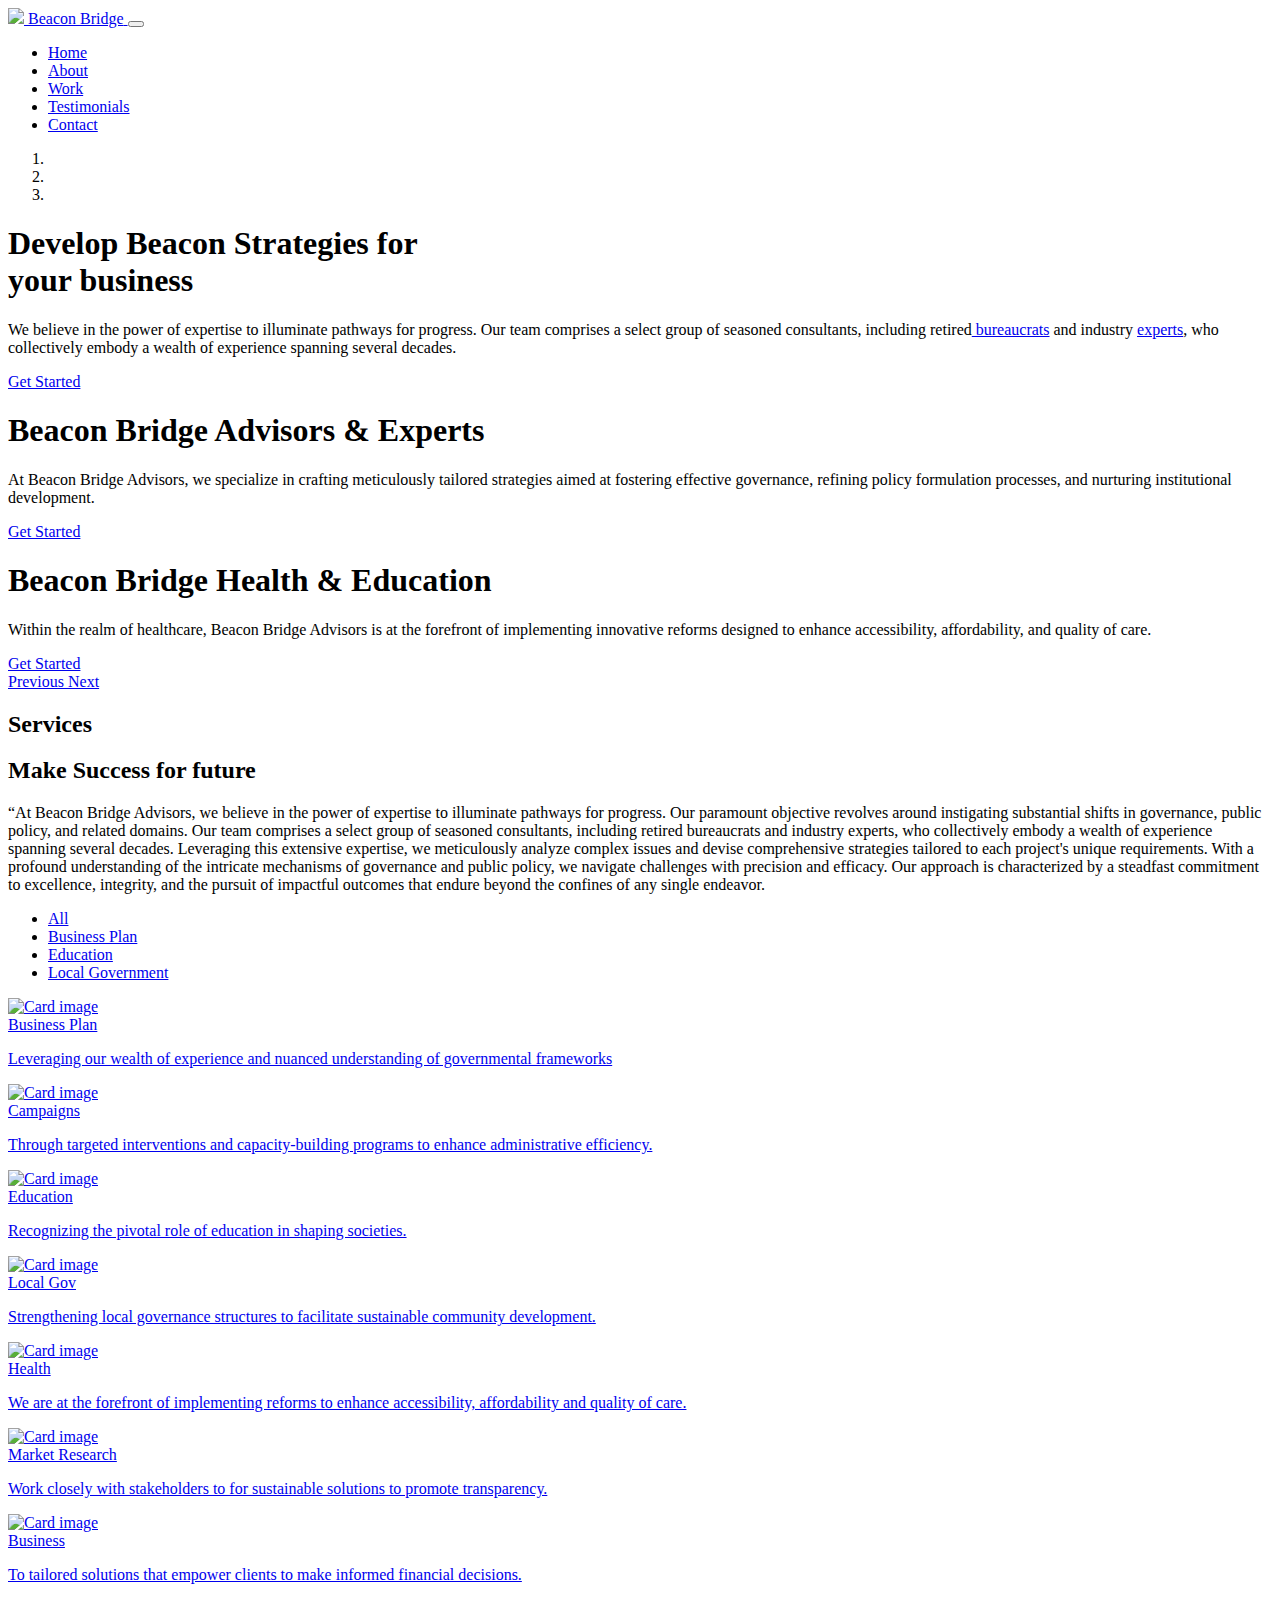
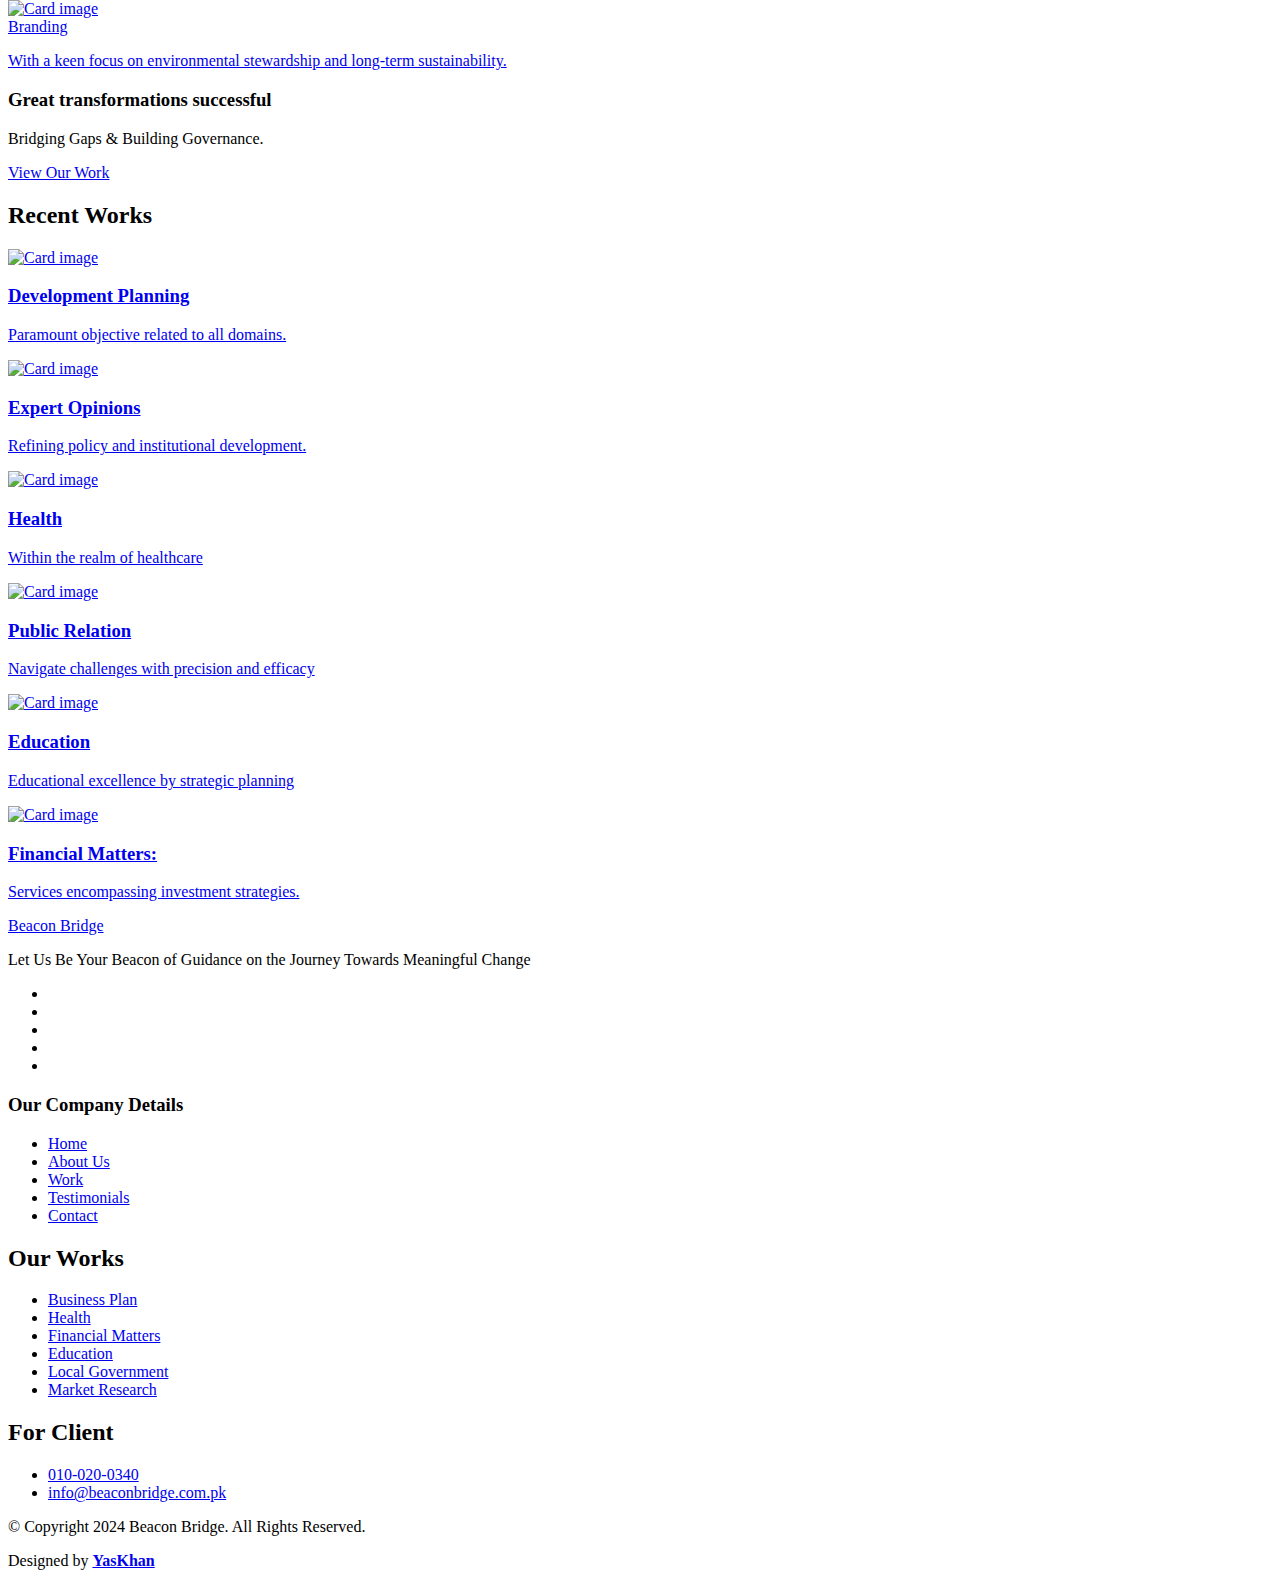
==== index.html @ 29f9aaa5 "Add files via upload" ====
<!DOCTYPE html>
<html lang="en">

<head>
    <title>Beacon Bridge Advisory</title>
    <meta charset="utf-8">
    <meta name="viewport" content="width=device-width, initial-scale=1">
   
	<link rel="apple-touch-icon" href="assets/img/apple-icon.png">
     
    <link rel="shortcut icon" type="image/x-icon" href="assets/img/favicon.ico">

    <!-- Load Reqre CSS -->
    <link href="assets/css/bootstrap.min.css" rel="stylesheet">
    <!-- Font CSS -->
    <link href="assets/css/boxicon.min.css" rel="stylesheet">
    <link href="https://fonts.googleapis.com/css2?family=Open+Sans:wght@300;400;600&display=swap" rel="stylesheet">
    <!-- Load Tempalte CSS -->
    <link rel="stylesheet" href="assets/css/templatemo.css">
    <!-- Custom CSS -->
    <link rel="stylesheet" href="assets/css/custom.css">

</head>

<body>
    <!-- Header -->
    <nav id="main_nav" class="navbar navbar-expand-lg navbar-light bg-white shadow">
        <div class="container d-flex justify-content-between align-items-center">
            <a class="navbar-brand h1" href="index.html">
               <!-- <i class='bx bx-buildings bx-sm text-dark'></i> -->
               <img src="assets/img/apple-icon.png">
		<span class="text-primary h4">Beacon</span> <span class="text-primary h4">Bridge</span>
		
            </a>
            <button class="navbar-toggler border-0" type="button" data-bs-toggle="collapse" data-bs-target="#navbar-toggler-success" aria-controls="navbarSupportedContent" aria-expanded="false" aria-label="Toggle navigation">
                <span class="navbar-toggler-icon"></span>
            </button>

            <div class="align-self-center collapse navbar-collapse flex-fill  d-lg-flex justify-content-lg-between" id="navbar-toggler-success">
                <div class="flex-fill mx-xl-5 mb-2">
                    <ul class="nav navbar-nav d-flex justify-content-between mx-xl-5 text-center text-dark">
                        <li class="nav-item">
                            
							<a class="nav-link btn-outline-primary rounded-pill px-3" href="index.html">Home</a>
                        </li>
                        <li class="nav-item">
                            <a class="nav-link btn-outline-primary rounded-pill px-3" href="about.html">About</a>
                        </li>
                        <li class="nav-item">
                            <a class="nav-link btn-outline-primary rounded-pill px-3" href="work.html">Work</a>
                        </li>
                        <li class="nav-item">
                            <a class="nav-link btn-outline-primary rounded-pill px-3" href="testimonials.html">Testimonials</a>
                        </li>
                        <li class="nav-item">
                            <a class="nav-link btn-outline-primary rounded-pill px-3" href="contact.html">Contact</a>
                        </li>
                    </ul>
                </div>
                <div class="navbar align-self-center d-flex">
                    <a class="nav-link" href="#"><i class='bx bx-bell bx-sm bx-tada-hover text-primary'></i></a>
                    <a class="nav-link" href="#"><i class='bx bx-cog bx-sm text-primary'></i></a>
                    <a class="nav-link" href="#"><i class='bx bx-user-circle bx-sm text-primary'></i></a>
                </div>
            </div>
        </div>
    </nav>
    <!-- Close Header -->


    <!-- Start Banner Hero -->
    <div class="banner-wrapper bg-light">
        <div id="index_banner" class="banner-vertical-center-index container-fluid pt-5">

            <!-- Start slider -->
            <div id="carouselExampleIndicators" class="carousel slide" data-bs-ride="carousel">
                <ol class="carousel-indicators">
                    <li data-bs-target="#carouselExampleIndicators" data-bs-slide-to="0" class="active"></li>
                    <li data-bs-target="#carouselExampleIndicators" data-bs-slide-to="1"></li>
                    <li data-bs-target="#carouselExampleIndicators" data-bs-slide-to="2"></li>
                </ol>
                <div class="carousel-inner">
                    <div class="carousel-item active">

                        <div class="py-5 row d-flex align-items-center">
                            <div class="banner-content col-lg-8 col-8 offset-2 m-lg-auto text-left py-5 pb-5">
                                <h1 class="banner-heading h1 text-secondary display-3 mb-0 pb-5 mx-0 px-0 light-300 typo-space-line">
                                    Develop <strong>Beacon</strong> Strategies for 
                                  <br>your business
                              </h1>
                                <p class="banner-body text-muted py-3 mx-0 px-0">
                                    We believe in the power of expertise to illuminate pathways for progress. Our team comprises a select group of seasoned consultants, including retired<a rel="nofollow" href="work.html"> bureaucrats</a> and industry <a rel="nofollow" href="work.html"> experts</a>, who collectively embody a wealth of experience spanning several decades.
                              </p>
                                <a class="banner-button btn rounded-pill btn-outline-primary btn-lg px-4" href="work.html" role="button">Get Started</a>
                            </div>
                        </div>

                    </div>
                    <div class="carousel-item">

                        <div class="py-5 row d-flex align-items-center">
                            <div class="banner-content col-lg-8 col-8 offset-2 m-lg-auto text-left py-5 pb-5">
                                <h1 class="banner-heading h1 text-secondary display-3 mb-0 pb-3 mx-0 px-0 light-300">
                                    Beacon Bridge Advisors & Experts
                                </h1>
                                <p class="banner-body text-muted py-3">
                                    At Beacon Bridge Advisors, we specialize in crafting meticulously tailored strategies aimed at fostering effective governance, refining policy formulation processes, and nurturing institutional development.
                                </p>
                                <a class="banner-button btn rounded-pill btn-outline-primary btn-lg px-4" href="work.html" role="button">Get Started</a>
                            </div>
                        </div>

                    </div>
                    <div class="carousel-item">

                        <div class="py-5 row d-flex align-items-center">
                            <div class="banner-content col-lg-8 col-8 offset-2 m-lg-auto text-left py-5 pb-5">
                                <h1 class="banner-heading h1 text-secondary display-3 mb-0 pb-3 mx-0 px-0 light-300">
                                    Beacon Bridge Health & Education
                                </h1>
                                <p class="banner-body text-muted py-3">
                                    Within the realm of healthcare, Beacon Bridge Advisors is at the forefront of implementing innovative reforms designed to enhance accessibility, affordability, and quality of care.
                                </p>
                                <a class="banner-button btn rounded-pill btn-outline-primary btn-lg px-4" href="work.html" role="button">Get Started</a>
                            </div>
                        </div>

                    </div>
                </div>
                <a class="carousel-control-prev text-decoration-none" href="#carouselExampleIndicators" role="button" data-bs-slide="prev">
                    <i class='bx bx-chevron-left'></i>
                    <span class="visually-hidden">Previous</span>
                </a>
                <a class="carousel-control-next text-decoration-none" href="#carouselExampleIndicators" role="button" data-bs-slide="next">
                    <i class='bx bx-chevron-right'></i>
                    <span class="visually-hidden">Next</span>
                </a>
            </div>
            <!-- End slider -->

        </div>
    </div>
    <!-- End Banner Hero <img rel="#" href="assets/img/Logo.png"> -->



    <!-- Start Service -->
    <section class="service-wrapper py-3">
        <div class="container-fluid pb-3">
            <div class="row">
                <h2 class="h2 text-center col-12 py-5 semi-bold-600">Services</h2>
                <div class="service-header col-2 col-lg-3 text-end light-300">
                    <i class='bx bx-gift h3 mt-1'></i>
                </div>
                <div class="service-heading col-10 col-lg-9 text-start float-end light-300">
					
				   <h2 class="h3 pb-4 typo-space-line">Make Success for future</h2>
                </div>
            </div>
            <p class="service-footer col-10 offset-2 col-lg-9 offset-lg-3 text-start pb-3 text-muted px-2">
                “At Beacon Bridge Advisors, we believe in the power of expertise to illuminate pathways for progress. Our paramount objective revolves around instigating substantial shifts in governance, public policy, and related domains. Our team comprises a select group of seasoned consultants, including retired bureaucrats and industry experts, who collectively embody a wealth of experience spanning several decades. Leveraging this extensive expertise, we meticulously analyze complex issues and devise comprehensive strategies tailored to each project's unique requirements. With a profound understanding of the intricate mechanisms of governance and public policy, we navigate challenges with precision and efficacy. Our approach is characterized by a steadfast commitment to excellence, integrity, and the pursuit of impactful outcomes that endure beyond the confines of any single endeavor.
            </p>
        </div>

        <div class="service-tag py-5 bg-secondary">
            <div class="col-md-12">
                <ul class="nav d-flex justify-content-center">
                    <li class="nav-item mx-lg-4">
                        <a class="filter-btn nav-link btn-outline-primary active shadow rounded-pill text-light px-4 light-300" href="#" data-filter=".project">All</a>
                    </li>
                    <li class="nav-item mx-lg-4">
                        <a class="filter-btn nav-link btn-outline-primary rounded-pill text-light px-4 light-300" href="#" data-filter=".graphic">Business Plan</a>
                    </li>
                    <li class="filter-btn nav-item mx-lg-4">
                        <a class="filter-btn nav-link btn-outline-primary rounded-pill text-light px-4 light-300" href="#" data-filter=".ui">Education</a>
                    </li>
                    <li class="nav-item mx-lg-4">
                        <a class="filter-btn nav-link btn-outline-primary rounded-pill text-light px-4 light-300" href="#" data-filter=".branding">Local Government</a>
                    </li>
                </ul>
            </div>
        </div>

    </section>

    <section class="container overflow-hidden py-5">
        <div class="row gx-5 gx-sm-3 gx-lg-5 gy-lg-5 gy-3 pb-3 projects">

            <!-- Start Recent Work -->
            <div class="col-xl-3 col-md-4 col-sm-6 project ui branding">
                <a href="#" class="service-work card border-0 text-white shadow-sm overflow-hidden mx-5 m-sm-0">
                    <img class="service card-img" src="./assets/img/services-01.jpg" alt="Card image">
                    <div class="service-work-vertical card-img-overlay d-flex align-items-end">
                        <div class="service-work-content text-left text-light">
                            <span class="btn btn-outline-light rounded-pill mb-lg-3 px-lg-4 light-300">Business Plan</span>
                            <p class="card-text">Leveraging our wealth of experience and nuanced understanding of governmental frameworks</p>
                        </div>
                    </div>
                </a>
            </div><!-- End Recent Work -->

            <!-- Start Recent Work 2 -->
            <div class="col-xl-3 col-md-4 col-sm-6 project ui graphic">
                <a href="#" class="service-work card border-0 text-white shadow-sm overflow-hidden mx-5 m-sm-0">
                    <img class="card-img" src="./assets/img/services-02.jpg" alt="Card image">
                    <div class="service-work-vertical card-img-overlay d-flex align-items-end">
                        <div class="service-work-content text-left text-light">
                            <span class="btn btn-outline-light rounded-pill mb-lg-3 px-lg-4 light-300">Campaigns</span>
                            <p class="card-text">Through targeted interventions and capacity-building programs to enhance administrative efficiency.</p>
                        </div>
                    </div>
                </a>
            </div><!-- End Recent Work 3 -->

            <!-- Start Recent Work -->
            <div class="col-xl-3 col-md-4 col-sm-6 project branding">
                <a href="#" class="service-work card border-0 text-white shadow-sm overflow-hidden mx-5 m-sm-0">
                    <img class="card-img" src="./assets/img/services-03.jpg" alt="Card image">
                    <div class="service-work-vertical card-img-overlay d-flex align-items-end">
                        <div class="service-work-content text-left text-light">
                            <span class="btn btn-outline-light rounded-pill mb-lg-3 px-lg-4 light-300">Education</span>
                            <p class="card-text">Recognizing the pivotal role of education in shaping societies.</p>
                        </div>
                    </div>
                </a>
            </div><!-- End Recent Work -->

            <!-- Start Recent Work 4-->
            <div class="col-xl-3 col-md-4 col-sm-6 project ui graphic">
                <a href="#" class="service-work card border-0 text-white shadow-sm overflow-hidden mx-5 m-sm-0">
                    <img class="card-img" src="./assets/img/services-04.jpg" alt="Card image">
                    <div class="service-work-vertical card-img-overlay d-flex align-items-end">
                        <div class="service-work-content text-left text-light">
                            <span class="btn btn-outline-light rounded-pill mb-lg-3 px-lg-4 light-300">Local Gov</span>
                            <p class="card-text">Strengthening local governance structures to facilitate sustainable community development.</p>
                        </div>
                    </div>
                </a>
            </div><!-- End Recent Work 5-->

            <!-- Start Recent Work -->
            <div class="col-xl-3 col-md-4 col-sm-6 project ui graphic">
                <a href="#" class="service-work card border-0 text-white shadow-sm overflow-hidden mx-5 m-sm-0">
                    <img class="card-img" src="./assets/img/services-05.jpg" alt="Card image">
                    <div class="service-work-vertical card-img-overlay d-flex align-items-end">
                        <div class="service-work-content text-left text-light">
                            <span class="btn btn-outline-light rounded-pill mb-lg-3 px-lg-4 light-300">Health</span>
                            <p class="card-text">We are at the forefront of implementing  reforms to enhance accessibility, affordability and quality of care.</p>
                        </div>
                    </div>
                </a>
            </div><!-- End Recent Work 6-->

            <!-- Start Recent Work -->
            <div class="col-xl-3 col-md-4 col-sm-6 project branding">
                <a href="#" class="service-work card border-0 text-white shadow-sm overflow-hidden mx-5 m-sm-0">
                    <img class="card-img" src="./assets/img/services-06.jpg" alt="Card image">
                    <div class="service-work-vertical card-img-overlay d-flex align-items-end">
                        <div class="service-work-content text-left text-light">
                            <span class="btn btn-outline-light rounded-pill mb-lg-3 px-lg-4 light-300">Market Research</span>
                            <p class="card-text">Work closely with stakeholders to for sustainable solutions to promote transparency.</p>
                        </div>
                    </div>
                </a>
            </div><!-- End Recent Work -->

            <!-- Start Recent Work 7-->
            <div class="col-xl-3 col-md-4 col-sm-6 project branding">
                <a href="#" class="service-work card border-0 text-white shadow-sm overflow-hidden mx-5 m-sm-0">
                    <img class="card-img" src="./assets/img/services-07.jpg" alt="Card image">
                    <div class="service-work-vertical card-img-overlay d-flex align-items-end">
                        <div class="service-work-content text-left text-light">
                            <span class="btn btn-outline-light rounded-pill mb-lg-3 px-lg-4 light-300">Business</span>
                            <p class="card-text">To tailored solutions that empower clients to make informed financial decisions.</p>
                        </div>
                    </div>
                </a>
            </div><!-- End Recent Work -->

            <!-- Start Recent Work 8-->
            <div class="col-xl-3 col-md-4 col-sm-6 project ui graphic branding">
                <a href="#" class="service-work card border-0 text-white shadow-sm overflow-hidden mx-5 m-sm-0">
                    <img class="card-img" src="./assets/img/services-08.jpg" alt="Card image">
                    <div class="service-work-vertical card-img-overlay d-flex align-items-end">
                        <div class="service-work-content text-left text-light">
                            <span class="btn btn-outline-light rounded-pill mb-lg-3 px-lg-4 light-300">Branding</span>
                            <p class="card-text">With a keen focus on environmental stewardship and long-term sustainability.</p>
                        </div>
                    </div>
                </a>
            </div><!-- End Recent Work -->

        </div>
    </section>
    <!-- End Service -->






    <!-- Start View Work -->
    <section class="bg-secondary">
        <div class="container py-5">
            <div class="row d-flex justify-content-center text-center">
                <div class="col-lg-2 col-12 text-light align-items-center">
                    <i class='display-1 bx bxs-box bx-lg'></i>
                </div>
                <div class="col-lg-7 col-12 text-light pt-2">
                    <h3 class="h4 light-300">Great transformations successful</h3>
                    <p class="light-300">Bridging Gaps & Building Governance.</p>
                </div>
                <div class="col-lg-3 col-12 pt-4">
                    <a href="#" class="btn btn-primary rounded-pill btn-block shadow px-4 py-2">View Our Work</a>
                </div>
            </div>
        </div>
    </section>
    <!-- End View Work -->

    <!-- Start Recent Work -->
    <section class="py-5 mb-5">
        <div class="container">
            <div class="recent-work-header row text-center pb-5">
                <h2 class="col-md-6 m-auto h2 semi-bold-600 py-5">Recent Works</h2>
            </div>
            <div class="row gy-5 g-lg-5 mb-4">

                <!-- Start Recent Work -->
                <div class="col-md-4 mb-3">
                    <a href="#" class="recent-work card border-0 shadow-lg overflow-hidden">
                        <img class="recent-work-img card-img" src="./assets/img/recent-work-01.jpg" alt="Card image">
                        <div class="recent-work-vertical card-img-overlay d-flex align-items-end">
                            <div class="recent-work-content text-start mb-3 ml-3 text-dark">
                                <h3 class="card-title light-300">Development Planning</h3>
                                <p class="card-text">Paramount objective related to all domains.</p>
                            </div>
                        </div>
                    </a>
                </div><!-- End Recent Work -->

                <!-- Start Recent Work -->
                <div class="col-md-4 mb-3">
                    <a href="#" class="recent-work card border-0 shadow-lg overflow-hidden">
                        <img class="recent-work-img card-img" src="./assets/img/recent-work-02.jpg" alt="Card image">
                        <div class="recent-work-vertical card-img-overlay d-flex align-items-end">
                            <div class="recent-work-content text-start mb-3 ml-3 text-dark">
                                <h3 class="card-title light-300">Expert Opinions</h3>
                                <p class="card-text">Refining policy and institutional development.</p>
                            </div>
                        </div>
                    </a>
                </div><!-- End Recent Work -->

                <!-- Start Recent Work -->
                <div class="col-md-4 mb-3">
                    <a href="#" class="recent-work card border-0 shadow-lg overflow-hidden">
                        <img class="recent-work-img card-img" src="./assets/img/recent-work-03.jpg" alt="Card image">
                        <div class="recent-work-vertical card-img-overlay d-flex align-items-end">
                            <div class="recent-work-content text-start mb-3 ml-3 text-dark">
                                <h3 class="card-title light-300">Health </h3>
                                <p class="card-text">Within the realm of healthcare</p>
                            </div>
                        </div>
                    </a>
                </div><!-- End Recent Work -->

                <!-- Start Recent Work -->
                <div class="col-md-4 mb-3">
                    <a href="#" class="recent-work card border-0 shadow-lg overflow-hidden">
                        <img class="recent-work-img card-img" src="./assets/img/recent-work-04.jpg" alt="Card image">
                        <div class="recent-work-vertical card-img-overlay d-flex align-items-end">
                            <div class="recent-work-content text-start mb-3 ml-3 text-dark">
                                <h3 class="card-title light-300">Public Relation</h3>
                                <p class="card-text">Navigate challenges with precision and efficacy</p>
                            </div>
                        </div>
                    </a>
                </div><!-- End Recent Work -->

                <!-- Start Recent Work -->
                <div class="col-md-4 mb-3">
                    <a href="#" class="recent-work card border-0 shadow-lg overflow-hidden">
                        <img class="recent-work-img card-img" src="./assets/img/recent-work-05.jpg" alt="Card image">
                        <div class="recent-work-vertical card-img-overlay d-flex align-items-end">
                            <div class="recent-work-content text-start mb-3 ml-3 text-dark">
                                <h3 class="card-title light-300">Education</h3>
                                <p class="card-text">Educational excellence by strategic planning</p>
                            </div>
                        </div>
                    </a>
                </div><!-- End Recent Work -->

                <!-- Start Recent Work -->
                <div class="col-md-4 mb-3">
                    <a href="#" class="recent-work card border-0 shadow-lg overflow-hidden">
                        <img class="recent-work-img card-img" src="./assets/img/recent-work-06.jpg" alt="Card image">
                        <div class="recent-work-vertical card-img-overlay d-flex align-items-end">
                            <div class="recent-work-content text-start mb-3 ml-3 text-dark">
                                <h3 class="card-title light-300">Financial Matters:</h3>
                                <p class="card-text">Services encompassing investment strategies.</p>
                            </div>
                        </div>
                    </a>
                </div><!-- End Recent Work -->

            </div>
        </div>
    </section>
    <!-- End Recent Work -->



    <!-- Start Footer -->
    <footer class="bg-secondary pt-4">
        <div class="container">
            <div class="row py-4">

                <div class="col-lg-3 col-12 align-left">
                    <a class="navbar-brand" href="index.html">
                        <i class='bx bx-buildings bx-sm text-light'></i>
                        <span class="text-light h5">Beacon</span> <span class="text-light h5 semi-bold-600">Bridge</span>
                    </a>
                    <p class="text-light my-lg-4 my-2">
                        Let Us Be Your Beacon of Guidance on the Journey Towards Meaningful Change
                    </p>
                    <ul class="list-inline footer-icons light-300">
                        <li class="list-inline-item m-0">
                            <a class="text-light" target="_blank" href="http://facebook.com/">
                                <i class='bx bxl-facebook-square bx-md'></i>
                            </a>
                        </li>
                        <li class="list-inline-item m-0">
                            <a class="text-light" target="_blank" href="https://www.linkedin.com/">
                                <i class='bx bxl-linkedin-square bx-md'></i>
                            </a>
                        </li>
                        <li class="list-inline-item m-0">
                            <a class="text-light" target="_blank" href="https://www.whatsapp.com/">
                                <i class='bx bxl-whatsapp-square bx-md'></i>
                            </a>
                        </li>
                        <li class="list-inline-item m-0">
                            <a class="text-light" target="_blank" href="https://www.flickr.com/">
                                <i class='bx bxl-flickr-square bx-md'></i>
                            </a>
                        </li>
                        <li class="list-inline-item m-0">
                            <a class="text-light" target="_blank" href="https://www.medium.com/">
                                <i class='bx bxl-medium-square bx-md' ></i>
                            </a>
                        </li>
                    </ul>
                </div>

                <div class="col-lg-3 col-md-4 my-sm-0 mt-4">
                    <h3 class="h4 pb-lg-3 text-light light-300">Our Company Details</h2>
                        <ul class="list-unstyled text-light light-300">
                            <li class="pb-2">
                                <i class='bx-fw bx bxs-chevron-right bx-xs'></i><a class="text-decoration-none text-light" href="index.html">Home</a>
                            </li>
                            <li class="pb-2">
                                <i class='bx-fw bx bxs-chevron-right bx-xs'></i><a class="text-decoration-none text-light py-1" href="about.html">About Us</a>
                            </li>
                            <li class="pb-2">
                                <i class='bx-fw bx bxs-chevron-right bx-xs'></i><a class="text-decoration-none text-light py-1" href="work.html">Work</a>
                            </li>
                            <li class="pb-2">
                                <i class='bx-fw bx bxs-chevron-right bx-xs'></i></i><a class="text-decoration-none text-light py-1" href="testimonials.html">Testimonials</a>
                            </li>
                            <li class="pb-2">
                                <i class='bx-fw bx bxs-chevron-right bx-xs'></i><a class="text-decoration-none text-light py-1" href="contact.html">Contact</a>
                            </li>
                        </ul>
                </div>

                <div class="col-lg-3 col-md-4 my-sm-0 mt-4">
                    <h2 class="h4 pb-lg-3 text-light light-300">Our Works</h2>
                    <ul class="list-unstyled text-light light-300">
                        <li class="pb-2">
                            <i class='bx-fw bx bxs-chevron-right bx-xs'></i><a class="text-decoration-none text-light py-1" href="#">Business Plan</a>
                        </li>
                        <li class="pb-2">
                            <i class='bx-fw bx bxs-chevron-right bx-xs'></i><a class="text-decoration-none text-light py-1" href="#">Health</a>
                        </li>
                        <li class="pb-2">
                            <i class='bx-fw bx bxs-chevron-right bx-xs'></i><a class="text-decoration-none text-light py-1" href="#">Financial Matters</a>
                        </li>
                        <li class="pb-2">
                            <i class='bx-fw bx bxs-chevron-right bx-xs'></i><a class="text-decoration-none text-light py-1" href="#">Education</a>
                        </li>
                        <li class="pb-2">
                            <i class='bx-fw bx bxs-chevron-right bx-xs'></i><a class="text-decoration-none text-light py-1" href="#">Local Government</a>
                        </li>
                        <li class="pb-2">
                            <i class='bx-fw bx bxs-chevron-right bx-xs'></i><a class="text-decoration-none text-light py-1" href="#">Market Research</a>
                        </li>
                    </ul>
                </div>

                <div class="col-lg-3 col-md-4 my-sm-0 mt-4">
                    <h2 class="h4 pb-lg-3 text-light light-300">For Client</h2>
                    <ul class="list-unstyled text-light light-300">
                        <li class="pb-2">
                            <i class='bx-fw bx bx-phone bx-xs'></i><a class="text-decoration-none text-light py-1" href="tel:010-020-0340">010-020-0340</a>
                        </li>
                        <li class="pb-2">
                            <i class='bx-fw bx bx-mail-send bx-xs'></i><a class="text-decoration-none text-light py-1" href="mailto:info@beaconbridge.com.pk">info@beaconbridge.com.pk</a>
                        </li>
                    </ul>
                </div>

            </div>
        </div>

        <div class="w-100 bg-primary py-3">
            <div class="container">
                <div class="row pt-2">
                    <div class="col-lg-6 col-sm-12">
                        <p class="text-lg-start text-center text-light light-300">
                            © Copyright 2024 Beacon Bridge. All Rights Reserved.
                        </p>
                    </div>
                    <div class="col-lg-6 col-sm-12">
                        <p class="text-lg-end text-center text-light light-300">
                            Designed by <a rel="sponsored" class="text-decoration-none text-light" href="#" target="_blank"><strong>YasKhan</strong></a>
                        </p>
                    </div>
                </div>
            </div>
        </div>

    </footer>
    <!-- End Footer -->


    <!-- Bootstrap -->
    <script src="assets/js/bootstrap.bundle.min.js"></script>
    <!-- Load jQuery require for isotope -->
    <script src="assets/js/jquery.min.js"></script>
    <!-- Isotope -->
    <script src="assets/js/isotope.pkgd.js"></script>
    <!-- Page Script -->
    <script>
        $(window).load(function() {
            // init Isotope
            var $projects = $('.projects').isotope({
                itemSelector: '.project',
                layoutMode: 'fitRows'
            });
            $(".filter-btn").click(function() {
                var data_filter = $(this).attr("data-filter");
                $projects.isotope({
                    filter: data_filter
                });
                $(".filter-btn").removeClass("active");
                $(".filter-btn").removeClass("shadow");
                $(this).addClass("active");
                $(this).addClass("shadow");
                return false;
            });
        });
    </script>
    <!-- Templatemo -->
    <script src="assets/js/templatemo.js"></script>
    <!-- Custom -->
    <script src="assets/js/custom.js"></script>

</body>

</html>
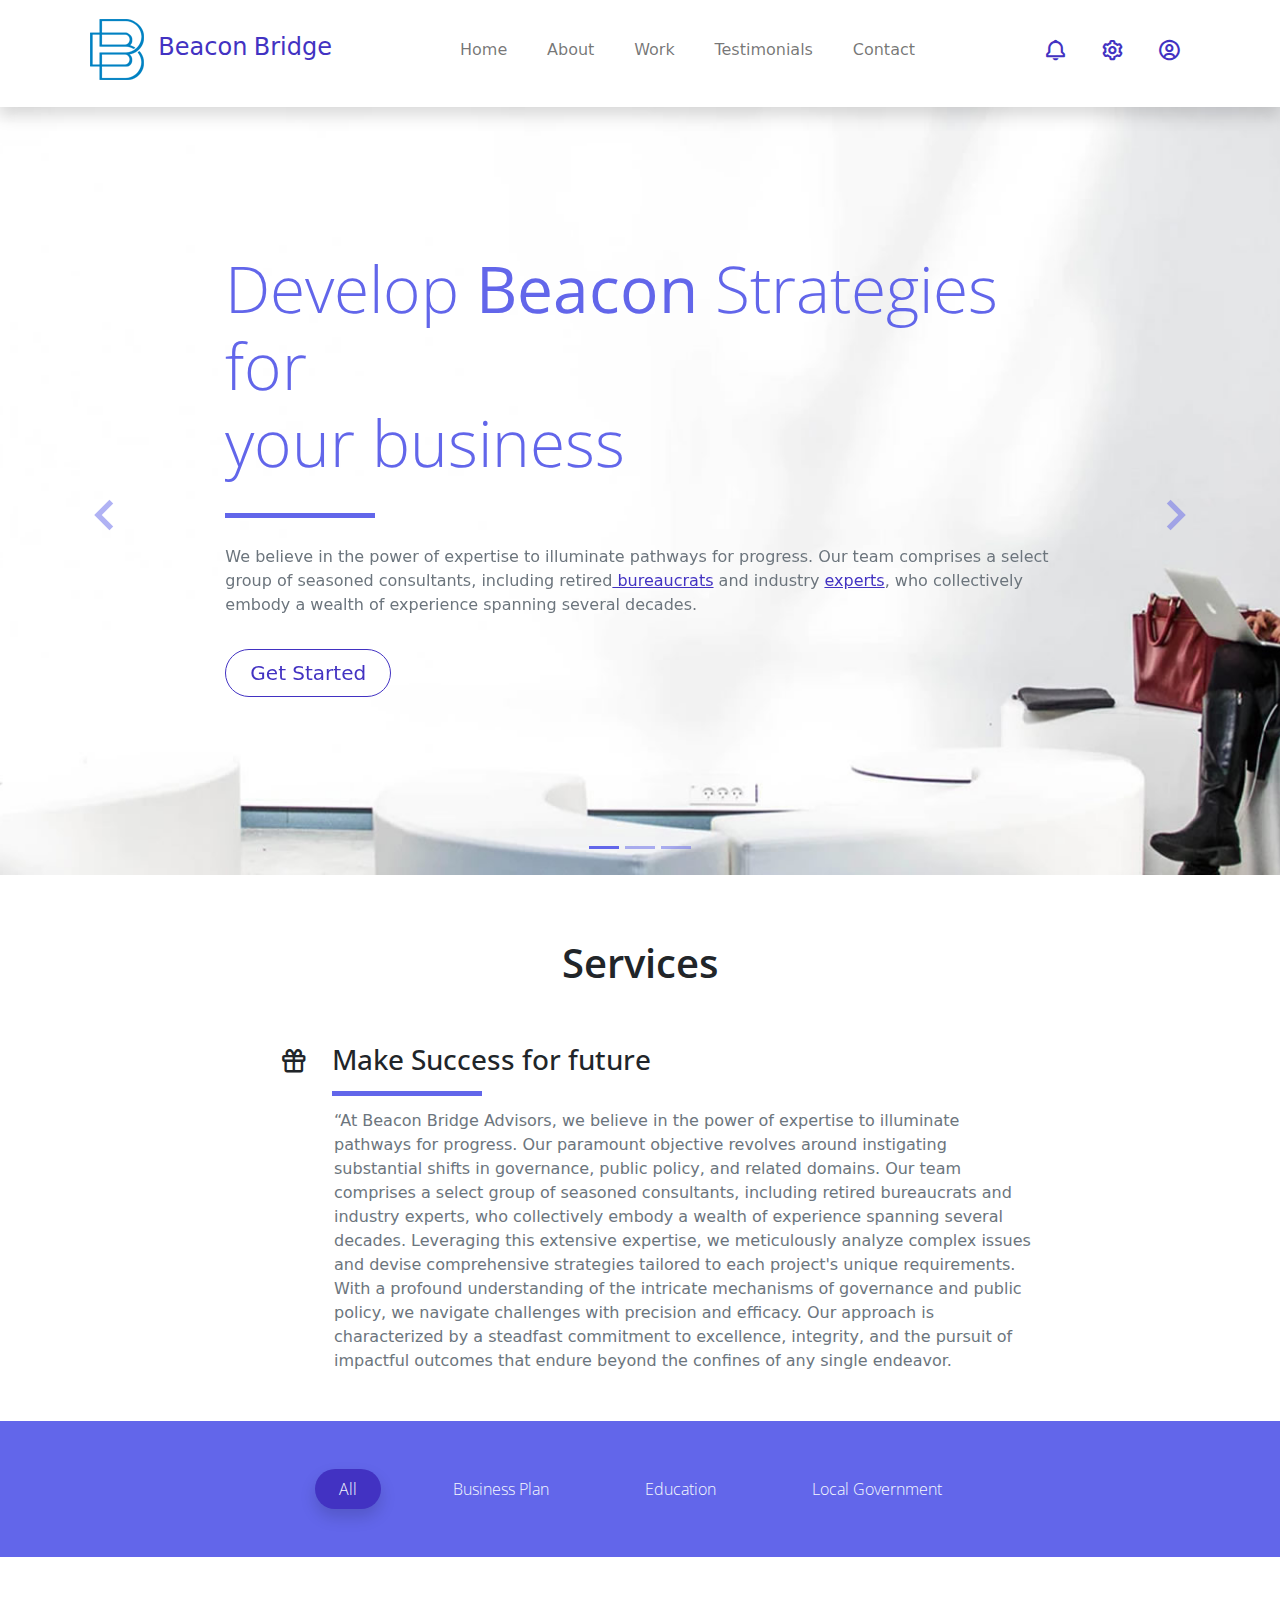
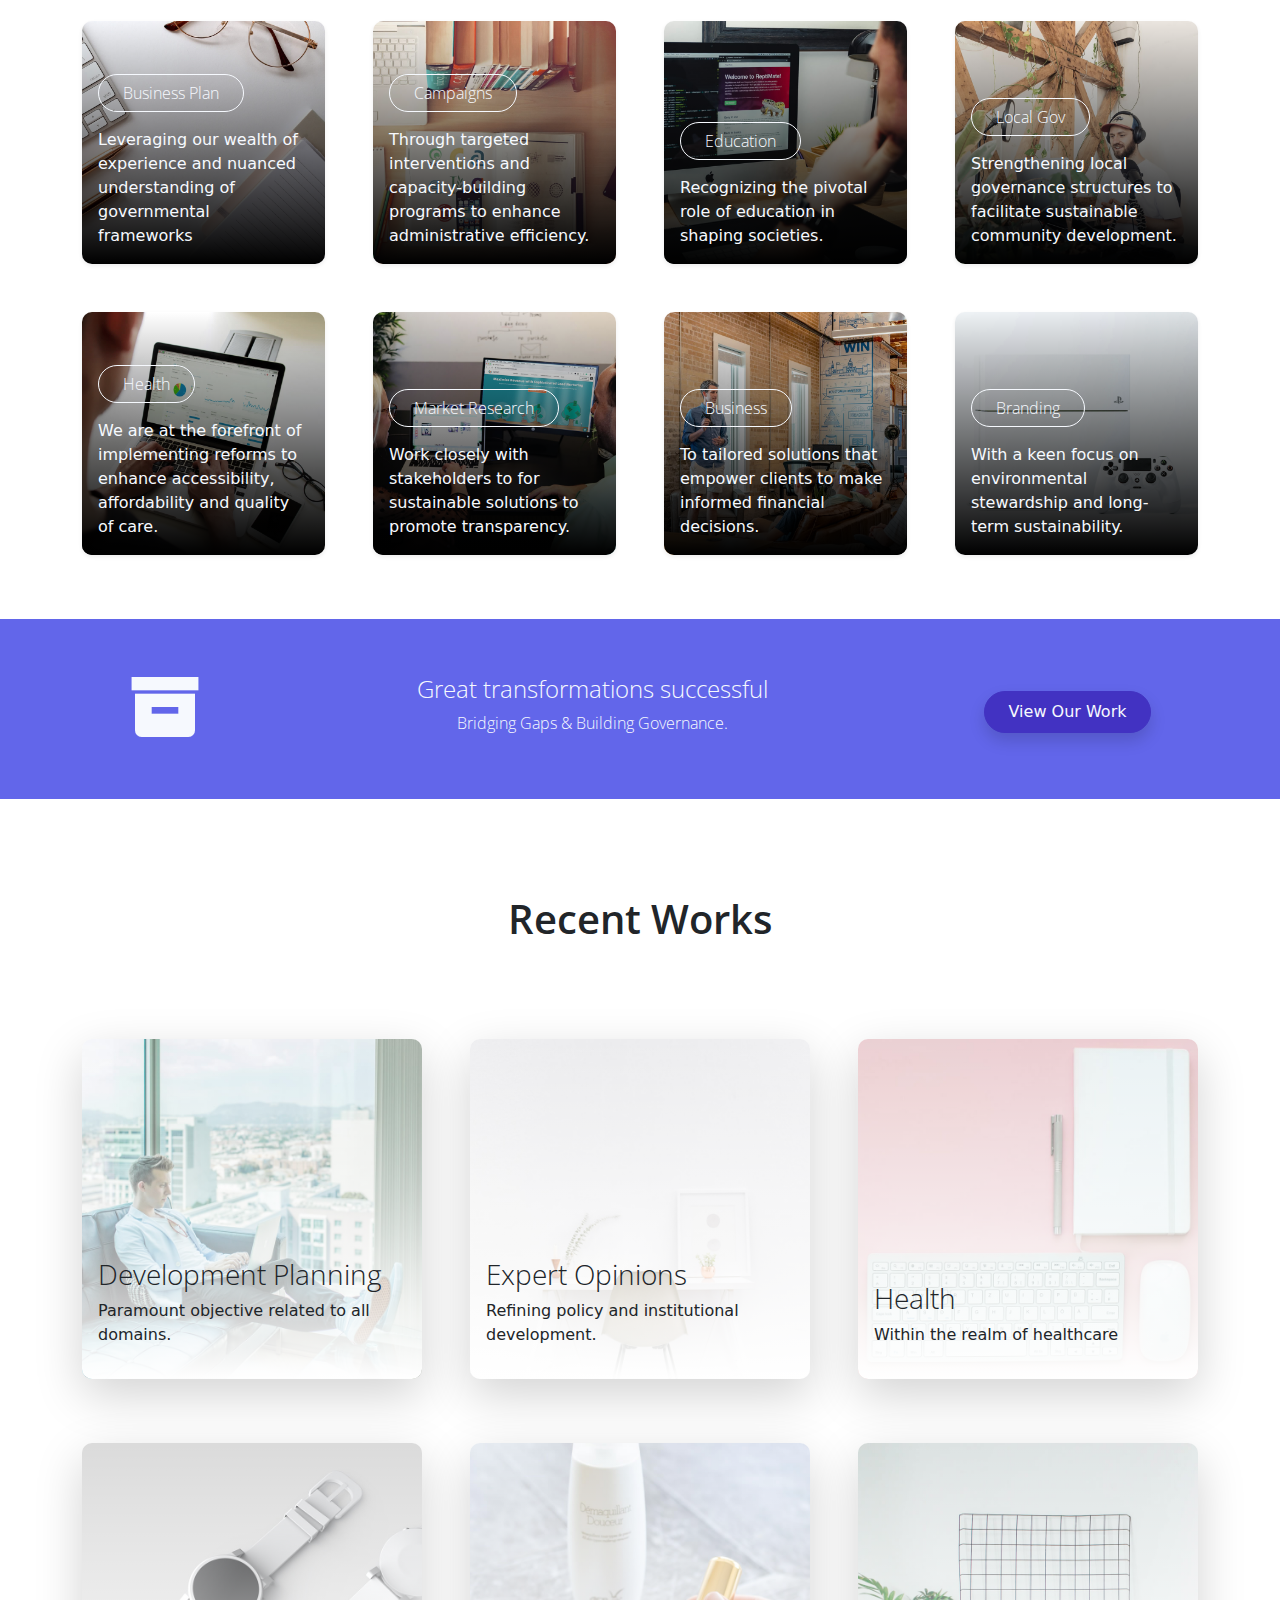
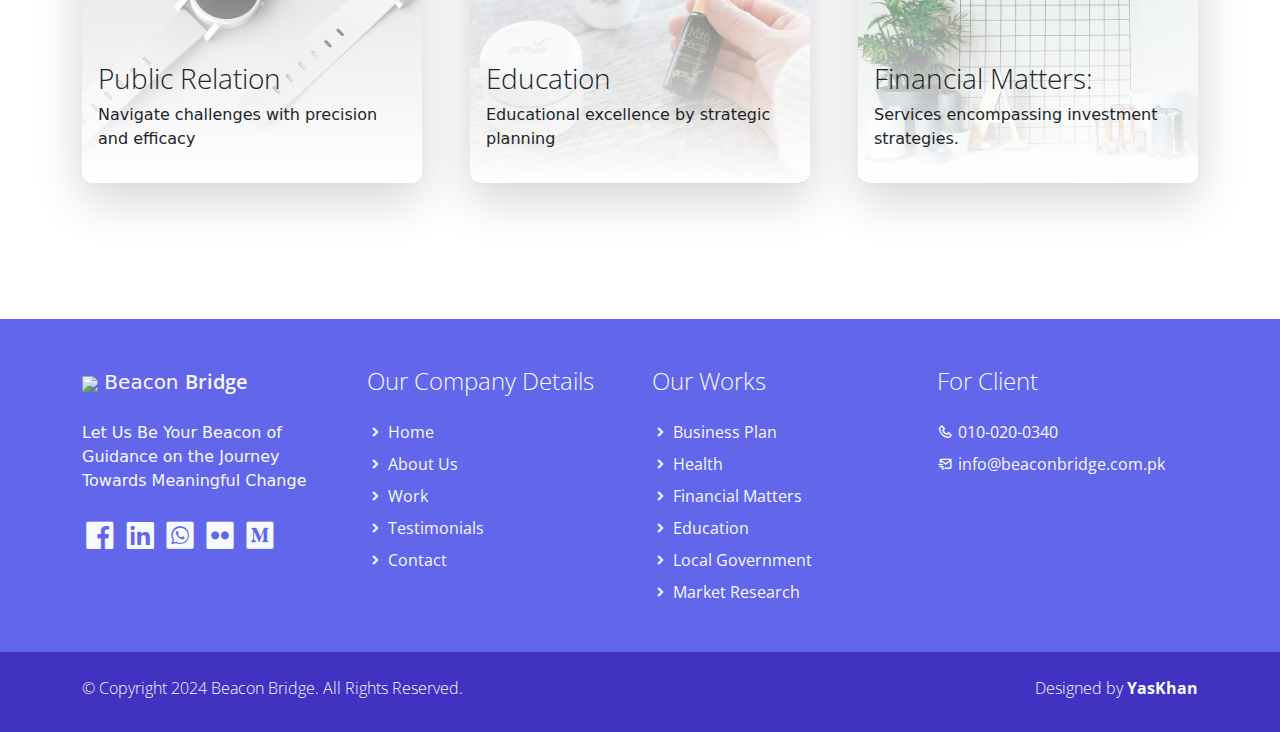
==== commit bdb015cc: "Add files via upload" ====
--- a/index.html
+++ b/index.html
@@ -418,7 +418,8 @@
 
                 <div class="col-lg-3 col-12 align-left">
                     <a class="navbar-brand" href="index.html">
-                        <i class='bx bx-buildings bx-sm text-light'></i>
+                        <!-- <i class='bx bx-buildings bx-sm text-light'></i> -->
+						<img src="assets/img/apple-icon-w.png">
                         <span class="text-light h5">Beacon</span> <span class="text-light h5 semi-bold-600">Bridge</span>
                     </a>
                     <p class="text-light my-lg-4 my-2">
--- a/assets/css/boxicon.min.css
+++ b/assets/css/boxicon.min.css
@@ -0,0 +1 @@
+@font-face{font-family:'boxicons';font-weight:normal;font-style:normal;src:url('../fonts/boxicons.eot');src:url('../fonts/boxicons.eot') format('embedded-opentype'),url('../fonts/boxicons.woff2') format('woff2'),url('../fonts/boxicons.woff') format('woff'),url('../fonts/boxicons.ttf') format('truetype'),url('../fonts/boxicons.svg?#boxicons') format('svg')}.bx{font-family:'boxicons'!important;font-weight:normal;font-style:normal;font-variant:normal;line-height:1;display:inline-block;text-transform:none;speak:none;-webkit-font-smoothing:antialiased;-moz-osx-font-smoothing:grayscale}.bx-ul{margin-left:2em;padding-left:0;list-style:none}.bx-ul>li{position:relative}.bx-ul .bx{font-size:inherit;line-height:inherit;position:absolute;left:-2em;width:2em;text-align:center}@-webkit-keyframes spin{0%{-webkit-transform:rotate(0);transform:rotate(0)}100%{-webkit-transform:rotate(359deg);transform:rotate(359deg)}}@keyframes spin{0%{-webkit-transform:rotate(0);transform:rotate(0)}100%{-webkit-transform:rotate(359deg);transform:rotate(359deg)}}@-webkit-keyframes burst{0%{-webkit-transform:scale(1);transform:scale(1);opacity:1}90%{-webkit-transform:scale(1.5);transform:scale(1.5);opacity:0}}@keyframes burst{0%{-webkit-transform:scale(1);transform:scale(1);opacity:1}90%{-webkit-transform:scale(1.5);transform:scale(1.5);opacity:0}}@-webkit-keyframes flashing{0%{opacity:1}45%{opacity:0}90%{opacity:1}}@keyframes flashing{0%{opacity:1}45%{opacity:0}90%{opacity:1}}@-webkit-keyframes fade-left{0%{-webkit-transform:translateX(0);transform:translateX(0);opacity:1}75%{-webkit-transform:translateX(-20px);transform:translateX(-20px);opacity:0}}@keyframes fade-left{0%{-webkit-transform:translateX(0);transform:translateX(0);opacity:1}75%{-webkit-transform:translateX(-20px);transform:translateX(-20px);opacity:0}}@-webkit-keyframes fade-right{0%{-webkit-transform:translateX(0);transform:translateX(0);opacity:1}75%{-webkit-transform:translateX(20px);transform:translateX(20px);opacity:0}}@keyframes fade-right{0%{-webkit-transform:translateX(0);transform:translateX(0);opacity:1}75%{-webkit-transform:translateX(20px);transform:translateX(20px);opacity:0}}@-webkit-keyframes fade-up{0%{-webkit-transform:translateY(0);transform:translateY(0);opacity:1}75%{-webkit-transform:translateY(-20px);transform:translateY(-20px);opacity:0}}@keyframes fade-up{0%{-webkit-transform:translateY(0);transform:translateY(0);opacity:1}75%{-webkit-transform:translateY(-20px);transform:translateY(-20px);opacity:0}}@-webkit-keyframes fade-down{0%{-webkit-transform:translateY(0);transform:translateY(0);opacity:1}75%{-webkit-transform:translateY(20px);transform:translateY(20px);opacity:0}}@keyframes fade-down{0%{-webkit-transform:translateY(0);transform:translateY(0);opacity:1}75%{-webkit-transform:translateY(20px);transform:translateY(20px);opacity:0}}@-webkit-keyframes tada{from{-webkit-transform:scale3d(1,1,1);transform:scale3d(1,1,1)}10%,20%{-webkit-transform:scale3d(.95,.95,.95) rotate3d(0,0,1,-10deg);transform:scale3d(.95,.95,.95) rotate3d(0,0,1,-10deg)}30%,50%,70%,90%{-webkit-transform:scale3d(1,1,1) rotate3d(0,0,1,10deg);transform:scale3d(1,1,1) rotate3d(0,0,1,10deg)}40%,60%,80%{-webkit-transform:scale3d(1,1,1) rotate3d(0,0,1,-10deg);transform:scale3d(1,1,1) rotate3d(0,0,1,-10deg)}to{-webkit-transform:scale3d(1,1,1);transform:scale3d(1,1,1)}}@keyframes tada{from{-webkit-transform:scale3d(1,1,1);transform:scale3d(1,1,1)}10%,20%{-webkit-transform:scale3d(.95,.95,.95) rotate3d(0,0,1,-10deg);transform:scale3d(.95,.95,.95) rotate3d(0,0,1,-10deg)}30%,50%,70%,90%{-webkit-transform:scale3d(1,1,1) rotate3d(0,0,1,10deg);transform:scale3d(1,1,1) rotate3d(0,0,1,10deg)}40%,60%,80%{-webkit-transform:rotate3d(0,0,1,-10deg);transform:rotate3d(0,0,1,-10deg)}to{-webkit-transform:scale3d(1,1,1);transform:scale3d(1,1,1)}}.bx-spin{-webkit-animation:spin 2s linear infinite;animation:spin 2s linear infinite}.bx-spin-hover:hover{-webkit-animation:spin 2s linear infinite;animation:spin 2s linear infinite}.bx-tada{-webkit-animation:tada 1.5s ease infinite;animation:tada 1.5s ease infinite}.bx-tada-hover:hover{-webkit-animation:tada 1.5s ease infinite;animation:tada 1.5s ease infinite}.bx-flashing{-webkit-animation:flashing 1.5s infinite linear;animation:flashing 1.5s infinite linear}.bx-flashing-hover:hover{-webkit-animation:flashing 1.5s infinite linear;animation:flashing 1.5s infinite linear}.bx-burst{-webkit-animation:burst 1.5s infinite linear;animation:burst 1.5s infinite linear}.bx-burst-hover:hover{-webkit-animation:burst 1.5s infinite linear;animation:burst 1.5s infinite linear}.bx-fade-up{-webkit-animation:fade-up 1.5s infinite linear;animation:fade-up 1.5s infinite linear}.bx-fade-up-hover:hover{-webkit-animation:fade-up 1.5s infinite linear;animation:fade-up 1.5s infinite linear}.bx-fade-down{-webkit-animation:fade-down 1.5s infinite linear;animation:fade-down 1.5s infinite linear}.bx-fade-down-hover:hover{-webkit-animation:fade-down 1.5s infinite linear;animation:fade-down 1.5s infinite linear}.bx-fade-left{-webkit-animation:fade-left 1.5s infinite linear;animation:fade-left 1.5s infinite linear}.bx-fade-left-hover:hover{-webkit-animation:fade-left 1.5s infinite linear;animation:fade-left 1.5s infinite linear}.bx-fade-right{-webkit-animation:fade-right 1.5s infinite linear;animation:fade-right 1.5s infinite linear}.bx-fade-right-hover:hover{-webkit-animation:fade-right 1.5s infinite linear;animation:fade-right 1.5s infinite linear}.bx-xs{font-size:1rem!important}.bx-sm{font-size:1.55rem!important}.bx-md{font-size:2.25rem!important}.bx-fw{font-size:1.2857142857em;line-height:.8em;width:1.2857142857em;height:.8em;margin-top:-.2em!important;vertical-align:middle}.bx-lg{font-size:3.0!important}.bx-pull-left{float:left;margin-right:.3em!important}.bx-pull-right{float:right;margin-left:.3em!important}.bx-rotate-90{transform:rotate(90deg);-ms-filter:'progid:DXImageTransform.Microsoft.BasicImage(rotation=1)'}.bx-rotate-180{transform:rotate(180deg);-ms-filter:'progid:DXImageTransform.Microsoft.BasicImage(rotation=2)'}.bx-rotate-270{transform:rotate(270deg);-ms-filter:'progid:DXImageTransform.Microsoft.BasicImage(rotation=3)'}.bx-flip-horizontal{transform:scaleX(-1);-ms-filter:'progid:DXImageTransform.Microsoft.BasicImage(rotation=0,mirror=1)'}.bx-flip-vertical{transform:scaleY(-1);-ms-filter:'progid:DXImageTransform.Microsoft.BasicImage(rotation=2,mirror=1)'}.bx-border{padding:.25em;border:.07em solid rgba(0,0,0,.1);border-radius:.25em}.bx-border-circle{padding:.25em;border:.07em solid rgba(0,0,0,.1);border-radius:50%}.bx-abacus:before{content:"\e900"}.bx-accessibility:before{content:"\e901"}.bx-add-to-queue:before{content:"\e902"}.bx-adjust:before{content:"\e903"}.bx-alarm:before{content:"\e904"}.bx-alarm-add:before{content:"\e905"}.bx-alarm-exclamation:before{content:"\e906"}.bx-alarm-off:before{content:"\e907"}.bx-alarm-snooze:before{content:"\e908"}.bx-album:before{content:"\e909"}.bx-align-justify:before{content:"\e90a"}.bx-align-left:before{content:"\e90b"}.bx-align-middle:before{content:"\e90c"}.bx-align-right:before{content:"\e90d"}.bx-analyse:before{content:"\e90e"}.bx-anchor:before{content:"\e90f"}.bx-angry:before{content:"\e910"}.bx-aperture:before{content:"\e911"}.bx-arch:before{content:"\e912"}.bx-archive:before{content:"\e913"}.bx-archive-in:before{content:"\e914"}.bx-archive-out:before{content:"\e915"}.bx-area:before{content:"\e916"}.bx-arrow-back:before{content:"\e917"}.bx-arrow-from-bottom:before{content:"\e918"}.bx-arrow-from-left:before{content:"\e919"}.bx-arrow-from-right:before{content:"\e91a"}.bx-arrow-from-top:before{content:"\e91b"}.bx-arrow-to-bottom:before{content:"\e91c"}.bx-arrow-to-left:before{content:"\e91d"}.bx-arrow-to-right:before{content:"\e91e"}.bx-arrow-to-top:before{content:"\e91f"}.bx-at:before{content:"\e920"}.bx-atom:before{content:"\e921"}.bx-award:before{content:"\e922"}.bx-badge:before{content:"\e923"}.bx-badge-check:before{content:"\e924"}.bx-ball:before{content:"\e925"}.bx-band-aid:before{content:"\e926"}.bx-bar-chart:before{content:"\e927"}.bx-bar-chart-alt:before{content:"\e928"}.bx-bar-chart-alt-2:before{content:"\e929"}.bx-bar-chart-square:before{content:"\e92a"}.bx-barcode:before{content:"\e92b"}.bx-barcode-reader:before{content:"\e92c"}.bx-baseball:before{content:"\e92d"}.bx-basket:before{content:"\e92e"}.bx-basketball:before{content:"\e92f"}.bx-bath:before{content:"\e930"}.bx-battery:before{content:"\e931"}.bx-bed:before{content:"\e932"}.bx-been-here:before{content:"\e933"}.bx-beer:before{content:"\e934"}.bx-bell:before{content:"\e935"}.bx-bell-minus:before{content:"\e936"}.bx-bell-off:before{content:"\e937"}.bx-bell-plus:before{content:"\e938"}.bx-bible:before{content:"\e939"}.bx-bitcoin:before{content:"\e93a"}.bx-blanket:before{content:"\e93b"}.bx-block:before{content:"\e93c"}.bx-bluetooth:before{content:"\e93d"}.bx-body:before{content:"\e93e"}.bx-bold:before{content:"\e93f"}.bx-bolt-circle:before{content:"\e940"}.bx-bomb:before{content:"\e941"}.bx-bone:before{content:"\e942"}.bx-bong:before{content:"\e943"}.bx-book:before{content:"\e944"}.bx-book-add:before{content:"\e945"}.bx-book-alt:before{content:"\e946"}.bx-book-bookmark:before{content:"\e947"}.bx-book-content:before{content:"\e948"}.bx-book-heart:before{content:"\e949"}.bx-bookmark:before{content:"\e94a"}.bx-bookmark-alt:before{content:"\e94b"}.bx-bookmark-alt-minus:before{content:"\e94c"}.bx-bookmark-alt-plus:before{content:"\e94d"}.bx-bookmark-heart:before{content:"\e94e"}.bx-bookmark-minus:before{content:"\e94f"}.bx-bookmark-plus:before{content:"\e950"}.bx-bookmarks:before{content:"\e951"}.bx-book-open:before{content:"\e952"}.bx-book-reader:before{content:"\e953"}.bx-border-all:before{content:"\e954"}.bx-border-bottom:before{content:"\e955"}.bx-border-inner:before{content:"\e956"}.bx-border-left:before{content:"\e957"}.bx-border-none:before{content:"\e958"}.bx-border-outer:before{content:"\e959"}.bx-border-radius:before{content:"\e95a"}.bx-border-right:before{content:"\e95b"}.bx-border-top:before{content:"\e95c"}.bx-bot:before{content:"\e95d"}.bx-bowling-ball:before{content:"\e95e"}.bx-box:before{content:"\e95f"}.bx-bracket:before{content:"\e960"}.bx-braille:before{content:"\e961"}.bx-brain:before{content:"\e962"}.bx-briefcase:before{content:"\e963"}.bx-briefcase-alt:before{content:"\e964"}.bx-briefcase-alt-2:before{content:"\e965"}.bx-brightness:before{content:"\e966"}.bx-brightness-half:before{content:"\e967"}.bx-broadcast:before{content:"\e968"}.bx-brush:before{content:"\e969"}.bx-brush-alt:before{content:"\e96a"}.bx-bug:before{content:"\e96b"}.bx-bug-alt:before{content:"\e96c"}.bx-building:before{content:"\e96d"}.bx-building-house:before{content:"\e96e"}.bx-buildings:before{content:"\e96f"}.bx-bulb:before{content:"\e970"}.bx-bullseye:before{content:"\e971"}.bx-buoy:before{content:"\e972"}.bx-bus:before{content:"\e973"}.bx-bus-school:before{content:"\e974"}.bx-cabinet:before{content:"\e975"}.bx-cake:before{content:"\e976"}.bx-calculator:before{content:"\e977"}.bx-calendar:before{content:"\e978"}.bx-calendar-alt:before{content:"\e979"}.bx-calendar-check:before{content:"\e97a"}.bx-calendar-edit:before{content:"\e97b"}.bx-calendar-event:before{content:"\e97c"}.bx-calendar-exclamation:before{content:"\e97d"}.bx-calendar-heart:before{content:"\e97e"}.bx-calendar-minus:before{content:"\e97f"}.bx-calendar-plus:before{content:"\e980"}.bx-calendar-star:before{content:"\e981"}.bx-calendar-week:before{content:"\e982"}.bx-calendar-x:before{content:"\e983"}.bx-camera:before{content:"\e984"}.bx-camera-home:before{content:"\e985"}.bx-camera-movie:before{content:"\e986"}.bx-camera-off:before{content:"\e987"}.bx-capsule:before{content:"\e988"}.bx-captions:before{content:"\e989"}.bx-car:before{content:"\e98a"}.bx-card:before{content:"\e98b"}.bx-caret-down:before{content:"\e98c"}.bx-caret-down-circle:before{content:"\e98d"}.bx-caret-down-square:before{content:"\e98e"}.bx-caret-left:before{content:"\e98f"}.bx-caret-left-circle:before{content:"\e990"}.bx-caret-left-square:before{content:"\e991"}.bx-caret-right:before{content:"\e992"}.bx-caret-right-circle:before{content:"\e993"}.bx-caret-right-square:before{content:"\e994"}.bx-caret-up:before{content:"\e995"}.bx-caret-up-circle:before{content:"\e996"}.bx-caret-up-square:before{content:"\e997"}.bx-carousel:before{content:"\e998"}.bx-cart:before{content:"\e999"}.bx-cart-alt:before{content:"\e99a"}.bx-cast:before{content:"\e99b"}.bx-category:before{content:"\e99c"}.bx-category-alt:before{content:"\e99d"}.bx-cctv:before{content:"\e99e"}.bx-certification:before{content:"\e99f"}.bx-chair:before{content:"\e9a0"}.bx-chalkboard:before{content:"\e9a1"}.bx-chart:before{content:"\e9a2"}.bx-chat:before{content:"\e9a3"}.bx-check:before{content:"\e9a4"}.bx-checkbox:before{content:"\e9a5"}.bx-checkbox-checked:before{content:"\e9a6"}.bx-checkbox-square:before{content:"\e9a7"}.bx-check-circle:before{content:"\e9a8"}.bx-check-double:before{content:"\e9a9"}.bx-check-shield:before{content:"\e9aa"}.bx-check-square:before{content:"\e9ab"}.bx-chevron-down:before{content:"\e9ac"}.bx-chevron-down-circle:before{content:"\e9ad"}.bx-chevron-down-square:before{content:"\e9ae"}.bx-chevron-left:before{content:"\e9af"}.bx-chevron-left-circle:before{content:"\e9b0"}.bx-chevron-left-square:before{content:"\e9b1"}.bx-chevron-right:before{content:"\e9b2"}.bx-chevron-right-circle:before{content:"\e9b3"}.bx-chevron-right-square:before{content:"\e9b4"}.bx-chevrons-down:before{content:"\e9b5"}.bx-chevrons-left:before{content:"\e9b6"}.bx-chevrons-right:before{content:"\e9b7"}.bx-chevrons-up:before{content:"\e9b8"}.bx-chevron-up:before{content:"\e9b9"}.bx-chevron-up-circle:before{content:"\e9ba"}.bx-chevron-up-square:before{content:"\e9bb"}.bx-chip:before{content:"\e9bc"}.bx-church:before{content:"\e9bd"}.bx-circle:before{content:"\e9be"}.bx-clinic:before{content:"\e9bf"}.bx-clipboard:before{content:"\e9c0"}.bx-closet:before{content:"\e9c1"}.bx-cloud:before{content:"\e9c2"}.bx-cloud-download:before{content:"\e9c3"}.bx-cloud-drizzle:before{content:"\e9c4"}.bx-cloud-lightning:before{content:"\e9c5"}.bx-cloud-light-rain:before{content:"\e9c6"}.bx-cloud-rain:before{content:"\e9c7"}.bx-cloud-snow:before{content:"\e9c8"}.bx-cloud-upload:before{content:"\e9c9"}.bx-code:before{content:"\e9ca"}.bx-code-alt:before{content:"\e9cb"}.bx-code-block:before{content:"\e9cc"}.bx-code-curly:before{content:"\e9cd"}.bx-coffee:before{content:"\e9ce"}.bx-coffee-togo:before{content:"\e9cf"}.bx-cog:before{content:"\e9d0"}.bx-coin:before{content:"\e9d1"}.bx-coin-stack:before{content:"\e9d2"}.bx-collapse:before{content:"\e9d3"}.bx-collection:before{content:"\e9d4"}.bx-color-fill:before{content:"\e9d5"}.bx-columns:before{content:"\e9d6"}.bx-command:before{content:"\e9d7"}.bx-comment:before{content:"\e9d8"}.bx-comment-add:before{content:"\e9d9"}.bx-comment-check:before{content:"\e9da"}.bx-comment-detail:before{content:"\e9db"}.bx-comment-dots:before{content:"\e9dc"}.bx-comment-edit:before{content:"\e9dd"}.bx-comment-error:before{content:"\e9de"}.bx-comment-minus:before{content:"\e9df"}.bx-comment-x:before{content:"\e9e0"}.bx-compass:before{content:"\e9e1"}.bx-confused:before{content:"\e9e2"}.bx-conversation:before{content:"\e9e3"}.bx-cookie:before{content:"\e9e4"}.bx-cool:before{content:"\e9e5"}.bx-copy:before{content:"\e9e6"}.bx-copy-alt:before{content:"\e9e7"}.bx-copyright:before{content:"\e9e8"}.bx-credit-card:before{content:"\e9e9"}.bx-credit-card-alt:before{content:"\e9ea"}.bx-credit-card-front:before{content:"\e9eb"}.bx-crop:before{content:"\e9ec"}.bx-crosshair:before{content:"\e9ed"}.bx-crown:before{content:"\e9ee"}.bx-cube:before{content:"\e9ef"}.bx-cube-alt:before{content:"\e9f0"}.bx-cuboid:before{content:"\e9f1"}.bx-current-location:before{content:"\e9f2"}.bx-customize:before{content:"\e9f3"}.bx-cut:before{content:"\e9f4"}.bx-cycling:before{content:"\e9f5"}.bx-cylinder:before{content:"\e9f6"}.bx-data:before{content:"\e9f7"}.bx-desktop:before{content:"\e9f8"}.bx-detail:before{content:"\e9f9"}.bx-devices:before{content:"\e9fa"}.bx-dialpad:before{content:"\e9fb"}.bx-dialpad-alt:before{content:"\e9fc"}.bx-diamond:before{content:"\e9fd"}.bx-dice-1:before{content:"\e9fe"}.bx-dice-2:before{content:"\e9ff"}.bx-dice-3:before{content:"\ea00"}.bx-dice-4:before{content:"\ea01"}.bx-dice-5:before{content:"\ea02"}.bx-dice-6:before{content:"\ea03"}.bx-directions:before{content:"\ea04"}.bx-disc:before{content:"\ea05"}.bx-dish:before{content:"\ea06"}.bx-dislike:before{content:"\ea07"}.bx-dizzy:before{content:"\ea08"}.bx-dna:before{content:"\ea09"}.bx-dock-bottom:before{content:"\ea0a"}.bx-dock-left:before{content:"\ea0b"}.bx-dock-right:before{content:"\ea0c"}.bx-dock-top:before{content:"\ea0d"}.bx-dollar:before{content:"\ea0e"}.bx-dollar-circle:before{content:"\ea0f"}.bx-donate-blood:before{content:"\ea10"}.bx-donate-heart:before{content:"\ea11"}.bx-door-open:before{content:"\ea12"}.bx-dots-horizontal:before{content:"\ea13"}.bx-dots-horizontal-rounded:before{content:"\ea14"}.bx-dots-vertical:before{content:"\ea15"}.bx-dots-vertical-rounded:before{content:"\ea16"}.bx-doughnut-chart:before{content:"\ea17"}.bx-down-arrow:before{content:"\ea18"}.bx-down-arrow-alt:before{content:"\ea19"}.bx-down-arrow-circle:before{content:"\ea1a"}.bx-download:before{content:"\ea1b"}.bx-downvote:before{content:"\ea1c"}.bx-drink:before{content:"\ea1d"}.bx-droplet:before{content:"\ea1e"}.bx-dumbbell:before{content:"\ea1f"}.bx-duplicate:before{content:"\ea20"}.bx-edit:before{content:"\ea21"}.bx-edit-alt:before{content:"\ea22"}.bx-envelope:before{content:"\ea23"}.bx-envelope-open:before{content:"\ea24"}.bx-equalizer:before{content:"\ea25"}.bx-eraser:before{content:"\ea26"}.bx-error:before{content:"\ea27"}.bx-error-alt:before{content:"\ea28"}.bx-error-circle:before{content:"\ea29"}.bx-euro:before{content:"\ea2a"}.bx-exclude:before{content:"\ea2b"}.bx-exit:before{content:"\ea2c"}.bx-exit-fullscreen:before{content:"\ea2d"}.bx-expand:before{content:"\ea2e"}.bx-expand-alt:before{content:"\ea2f"}.bx-export:before{content:"\ea30"}.bx-extension:before{content:"\ea31"}.bx-face:before{content:"\ea32"}.bx-fast-forward:before{content:"\ea33"}.bx-fast-forward-circle:before{content:"\ea34"}.bx-female:before{content:"\ea35"}.bx-female-sign:before{content:"\ea36"}.bx-file:before{content:"\ea37"}.bx-file-blank:before{content:"\ea38"}.bx-file-find:before{content:"\ea39"}.bx-film:before{content:"\ea3a"}.bx-filter:before{content:"\ea3b"}.bx-filter-alt:before{content:"\ea3c"}.bx-fingerprint:before{content:"\ea3d"}.bx-first-aid:before{content:"\ea3e"}.bx-first-page:before{content:"\ea3f"}.bx-flag:before{content:"\ea40"}.bx-folder:before{content:"\ea41"}.bx-folder-minus:before{content:"\ea42"}.bx-folder-open:before{content:"\ea43"}.bx-folder-plus:before{content:"\ea44"}.bx-font:before{content:"\ea45"}.bx-font-color:before{content:"\ea46"}.bx-font-family:before{content:"\ea47"}.bx-font-size:before{content:"\ea48"}.bx-food-menu:before{content:"\ea49"}.bx-food-tag:before{content:"\ea4a"}.bx-football:before{content:"\ea4b"}.bx-fridge:before{content:"\ea4c"}.bx-fullscreen:before{content:"\ea4d"}.bx-game:before{content:"\ea4e"}.bx-gas-pump:before{content:"\ea4f"}.bx-ghost:before{content:"\ea50"}.bx-gift:before{content:"\ea51"}.bx-git-branch:before{content:"\ea52"}.bx-git-commit:before{content:"\ea53"}.bx-git-compare:before{content:"\ea54"}.bx-git-merge:before{content:"\ea55"}.bx-git-pull-request:before{content:"\ea56"}.bx-git-repo-forked:before{content:"\ea57"}.bx-glasses:before{content:"\ea58"}.bx-glasses-alt:before{content:"\ea59"}.bx-globe:before{content:"\ea5a"}.bx-globe-alt:before{content:"\ea5b"}.bx-grid:before{content:"\ea5c"}.bx-grid-alt:before{content:"\ea5d"}.bx-grid-horizontal:before{content:"\ea5e"}.bx-grid-small:before{content:"\ea5f"}.bx-grid-vertical:before{content:"\ea60"}.bx-group:before{content:"\ea61"}.bx-handicap:before{content:"\ea62"}.bx-happy:before{content:"\ea63"}.bx-happy-alt:before{content:"\ea64"}.bx-happy-beaming:before{content:"\ea65"}.bx-happy-heart-eyes:before{content:"\ea66"}.bx-hash:before{content:"\ea67"}.bx-hdd:before{content:"\ea68"}.bx-heading:before{content:"\ea69"}.bx-headphone:before{content:"\ea6a"}.bx-health:before{content:"\ea6b"}.bx-heart:before{content:"\ea6c"}.bx-heart-circle:before{content:"\ea6d"}.bx-heart-square:before{content:"\ea6e"}.bx-help-circle:before{content:"\ea6f"}.bx-hide:before{content:"\ea70"}.bx-highlight:before{content:"\ea71"}.bx-history:before{content:"\ea72"}.bx-hive:before{content:"\ea73"}.bx-home:before{content:"\ea74"}.bx-home-alt:before{content:"\ea75"}.bx-home-circle:before{content:"\ea76"}.bx-home-heart:before{content:"\ea77"}.bx-home-smile:before{content:"\ea78"}.bx-horizontal-center:before{content:"\ea79"}.bx-hotel:before{content:"\ea7a"}.bx-hourglass:before{content:"\ea7b"}.bx-id-card:before{content:"\ea7c"}.bx-image:before{content:"\ea7d"}.bx-image-add:before{content:"\ea7e"}.bx-image-alt:before{content:"\ea7f"}.bx-images:before{content:"\ea80"}.bx-import:before{content:"\ea81"}.bx-infinite:before{content:"\ea82"}.bx-info-circle:before{content:"\ea83"}.bx-info-square:before{content:"\ea84"}.bx-intersect:before{content:"\ea85"}.bx-italic:before{content:"\ea86"}.bx-joystick:before{content:"\ea87"}.bx-joystick-alt:before{content:"\ea88"}.bx-joystick-button:before{content:"\ea89"}.bx-key:before{content:"\ea8a"}.bx-label:before{content:"\ea8b"}.bx-landscape:before{content:"\ea8c"}.bx-laptop:before{content:"\ea8d"}.bx-last-page:before{content:"\ea8e"}.bx-laugh:before{content:"\ea8f"}.bx-layer:before{content:"\ea90"}.bx-layer-minus:before{content:"\ea91"}.bx-layer-plus:before{content:"\ea92"}.bx-layout:before{content:"\ea93"}.bx-left-arrow:before{content:"\ea94"}.bx-left-arrow-alt:before{content:"\ea95"}.bx-left-arrow-circle:before{content:"\ea96"}.bx-left-down-arrow-circle:before{content:"\ea97"}.bx-left-indent:before{content:"\ea98"}.bx-left-top-arrow-circle:before{content:"\ea99"}.bx-library:before{content:"\ea9a"}.bx-like:before{content:"\ea9b"}.bx-line-chart:before{content:"\ea9c"}.bx-line-chart-down:before{content:"\ea9d"}.bx-link:before{content:"\ea9e"}.bx-link-alt:before{content:"\ea9f"}.bx-link-external:before{content:"\eaa0"}.bx-lira:before{content:"\eaa1"}.bx-list-check:before{content:"\eaa2"}.bx-list-minus:before{content:"\eaa3"}.bx-list-ol:before{content:"\eaa4"}.bx-list-plus:before{content:"\eaa5"}.bx-list-ul:before{content:"\eaa6"}.bx-loader:before{content:"\eaa7"}.bx-loader-alt:before{content:"\eaa8"}.bx-loader-circle:before{content:"\eaa9"}.bx-location-plus:before{content:"\eaaa"}.bx-lock:before{content:"\eaab"}.bx-lock-alt:before{content:"\eaac"}.bx-lock-open:before{content:"\eaad"}.bx-lock-open-alt:before{content:"\eaae"}.bx-log-in:before{content:"\eaaf"}.bx-log-in-circle:before{content:"\eab0"}.bx-log-out:before{content:"\eab1"}.bx-log-out-circle:before{content:"\eab2"}.bx-low-vision:before{content:"\eab3"}.bx-magnet:before{content:"\eab4"}.bx-mail-send:before{content:"\eab5"}.bx-male:before{content:"\eab6"}.bx-male-sign:before{content:"\eab7"}.bx-map:before{content:"\eab8"}.bx-map-alt:before{content:"\eab9"}.bx-map-pin:before{content:"\eaba"}.bx-mask:before{content:"\eabb"}.bx-medal:before{content:"\eabc"}.bx-meh:before{content:"\eabd"}.bx-meh-alt:before{content:"\eabe"}.bx-meh-blank:before{content:"\eabf"}.bx-memory-card:before{content:"\eac0"}.bx-menu:before{content:"\eac1"}.bx-menu-alt-left:before{content:"\eac2"}.bx-menu-alt-right:before{content:"\eac3"}.bx-merge:before{content:"\eac4"}.bx-message:before{content:"\eac5"}.bx-message-add:before{content:"\eac6"}.bx-message-alt:before{content:"\eac7"}.bx-message-alt-add:before{content:"\eac8"}.bx-message-alt-check:before{content:"\eac9"}.bx-message-alt-detail:before{content:"\eaca"}.bx-message-alt-dots:before{content:"\eacb"}.bx-message-alt-edit:before{content:"\eacc"}.bx-message-alt-error:before{content:"\eacd"}.bx-message-alt-minus:before{content:"\eace"}.bx-message-alt-x:before{content:"\eacf"}.bx-message-check:before{content:"\ead0"}.bx-message-detail:before{content:"\ead1"}.bx-message-dots:before{content:"\ead2"}.bx-message-edit:before{content:"\ead3"}.bx-message-error:before{content:"\ead4"}.bx-message-minus:before{content:"\ead5"}.bx-message-rounded:before{content:"\ead6"}.bx-message-rounded-add:before{content:"\ead7"}.bx-message-rounded-check:before{content:"\ead8"}.bx-message-rounded-detail:before{content:"\ead9"}.bx-message-rounded-dots:before{content:"\eada"}.bx-message-rounded-edit:before{content:"\eadb"}.bx-message-rounded-error:before{content:"\eadc"}.bx-message-rounded-minus:before{content:"\eadd"}.bx-message-rounded-x:before{content:"\eade"}.bx-message-square:before{content:"\eadf"}.bx-message-square-add:before{content:"\eae0"}.bx-message-square-check:before{content:"\eae1"}.bx-message-square-detail:before{content:"\eae2"}.bx-message-square-dots:before{content:"\eae3"}.bx-message-square-edit:before{content:"\eae4"}.bx-message-square-error:before{content:"\eae5"}.bx-message-square-minus:before{content:"\eae6"}.bx-message-square-x:before{content:"\eae7"}.bx-message-x:before{content:"\eae8"}.bx-meteor:before{content:"\eae9"}.bx-microchip:before{content:"\eaea"}.bx-microphone:before{content:"\eaeb"}.bx-microphone-off:before{content:"\eaec"}.bx-minus:before{content:"\eaed"}.bx-minus-back:before{content:"\eaee"}.bx-minus-circle:before{content:"\eaef"}.bx-minus-front:before{content:"\eaf0"}.bx-mobile:before{content:"\eaf1"}.bx-mobile-alt:before{content:"\eaf2"}.bx-mobile-landscape:before{content:"\eaf3"}.bx-mobile-vibration:before{content:"\eaf4"}.bx-money:before{content:"\eaf5"}.bx-moon:before{content:"\eaf6"}.bx-mouse:before{content:"\eaf7"}.bx-mouse-alt:before{content:"\eaf8"}.bx-move:before{content:"\eaf9"}.bx-move-horizontal:before{content:"\eafa"}.bx-move-vertical:before{content:"\eafb"}.bx-movie:before{content:"\eafc"}.bx-movie-play:before{content:"\eafd"}.bx-music:before{content:"\eafe"}.bx-navigation:before{content:"\eaff"}.bx-network-chart:before{content:"\eb00"}.bx-news:before{content:"\eb01"}.bx-no-entry:before{content:"\eb02"}.bx-note:before{content:"\eb03"}.bx-notepad:before{content:"\eb04"}.bx-notification:before{content:"\eb05"}.bx-notification-off:before{content:"\eb06"}.bx-outline:before{content:"\eb07"}.bx-package:before{content:"\eb08"}.bx-paint:before{content:"\eb09"}.bx-paint-roll:before{content:"\eb0a"}.bx-palette:before{content:"\eb0b"}.bx-paperclip:before{content:"\eb0c"}.bx-paper-plane:before{content:"\eb0d"}.bx-paragraph:before{content:"\eb0e"}.bx-paste:before{content:"\eb0f"}.bx-pause:before{content:"\eb10"}.bx-pause-circle:before{content:"\eb11"}.bx-pen:before{content:"\eb12"}.bx-pencil:before{content:"\eb13"}.bx-phone:before{content:"\eb14"}.bx-phone-call:before{content:"\eb15"}.bx-phone-incoming:before{content:"\eb16"}.bx-phone-outgoing:before{content:"\eb17"}.bx-photo-album:before{content:"\eb18"}.bx-pie-chart:before{content:"\eb19"}.bx-pie-chart-alt:before{content:"\eb1a"}.bx-pie-chart-alt-2:before{content:"\eb1b"}.bx-pin:before{content:"\eb1c"}.bx-planet:before{content:"\eb1d"}.bx-play:before{content:"\eb1e"}.bx-play-circle:before{content:"\eb1f"}.bx-plug:before{content:"\eb20"}.bx-plus:before{content:"\eb21"}.bx-plus-circle:before{content:"\eb22"}.bx-plus-medical:before{content:"\eb23"}.bx-pointer:before{content:"\eb24"}.bx-poll:before{content:"\eb25"}.bx-polygon:before{content:"\eb26"}.bx-pound:before{content:"\eb27"}.bx-power-off:before{content:"\eb28"}.bx-printer:before{content:"\eb29"}.bx-pulse:before{content:"\eb2a"}.bx-purchase-tag:before{content:"\eb2b"}.bx-purchase-tag-alt:before{content:"\eb2c"}.bx-pyramid:before{content:"\eb2d"}.bx-question-mark:before{content:"\eb2e"}.bx-radar:before{content:"\eb2f"}.bx-radio:before{content:"\eb30"}.bx-radio-circle:before{content:"\eb31"}.bx-radio-circle-marked:before{content:"\eb32"}.bx-receipt:before{content:"\eb33"}.bx-rectangle:before{content:"\eb34"}.bx-recycle:before{content:"\eb35"}.bx-redo:before{content:"\eb36"}.bx-refresh:before{content:"\eb37"}.bx-rename:before{content:"\eb38"}.bx-repeat:before{content:"\eb39"}.bx-reply:before{content:"\eb3a"}.bx-reply-all:before{content:"\eb3b"}.bx-repost:before{content:"\eb3c"}.bx-reset:before{content:"\eb3d"}.bx-restaurant:before{content:"\eb3e"}.bx-revision:before{content:"\eb3f"}.bx-rewind:before{content:"\eb40"}.bx-rewind-circle:before{content:"\eb41"}.bx-right-arrow:before{content:"\eb42"}.bx-right-arrow-alt:before{content:"\eb43"}.bx-right-arrow-circle:before{content:"\eb44"}.bx-right-down-arrow-circle:before{content:"\eb45"}.bx-right-indent:before{content:"\eb46"}.bx-right-top-arrow-circle:before{content:"\eb47"}.bx-rocket:before{content:"\eb48"}.bx-rotate-left:before{content:"\eb49"}.bx-rotate-right:before{content:"\eb4a"}.bx-rss:before{content:"\eb4b"}.bx-ruble:before{content:"\eb4c"}.bx-ruler:before{content:"\eb4d"}.bx-run:before{content:"\eb4e"}.bx-rupee:before{content:"\eb4f"}.bx-sad:before{content:"\eb50"}.bx-save:before{content:"\eb51"}.bx-scan:before{content:"\eb52"}.bx-screenshot:before{content:"\eb53"}.bx-search:before{content:"\eb54"}.bx-search-alt:before{content:"\eb55"}.bx-search-alt-2:before{content:"\eb56"}.bx-selection:before{content:"\eb57"}.bx-select-multiple:before{content:"\eb58"}.bx-send:before{content:"\eb59"}.bx-server:before{content:"\eb5a"}.bx-shape-circle:before{content:"\eb5b"}.bx-shape-polygon:before{content:"\eb5c"}.bx-shape-square:before{content:"\eb5d"}.bx-shape-triangle:before{content:"\eb5e"}.bx-share:before{content:"\eb5f"}.bx-share-alt:before{content:"\eb60"}.bx-shekel:before{content:"\eb61"}.bx-shield:before{content:"\eb62"}.bx-shield-alt:before{content:"\eb63"}.bx-shield-alt-2:before{content:"\eb64"}.bx-shield-quarter:before{content:"\eb65"}.bx-shield-x:before{content:"\eb66"}.bx-shocked:before{content:"\eb67"}.bx-shopping-bag:before{content:"\eb68"}.bx-show:before{content:"\eb69"}.bx-show-alt:before{content:"\eb6a"}.bx-shuffle:before{content:"\eb6b"}.bx-sidebar:before{content:"\eb6c"}.bx-sitemap:before{content:"\eb6d"}.bx-skip-next:before{content:"\eb6e"}.bx-skip-next-circle:before{content:"\eb6f"}.bx-skip-previous:before{content:"\eb70"}.bx-skip-previous-circle:before{content:"\eb71"}.bx-sleepy:before{content:"\eb72"}.bx-slider:before{content:"\eb73"}.bx-slider-alt:before{content:"\eb74"}.bx-slideshow:before{content:"\eb75"}.bx-smile:before{content:"\eb76"}.bx-sort:before{content:"\eb77"}.bx-sort-alt-2:before{content:"\eb78"}.bx-sort-a-z:before{content:"\eb79"}.bx-sort-down:before{content:"\eb7a"}.bx-sort-up:before{content:"\eb7b"}.bx-sort-z-a:before{content:"\eb7c"}.bx-spa:before{content:"\eb7d"}.bx-space-bar:before{content:"\eb7e"}.bx-spray-can:before{content:"\eb7f"}.bx-spreadsheet:before{content:"\eb80"}.bx-square:before{content:"\eb81"}.bx-square-rounded:before{content:"\eb82"}.bx-star:before{content:"\eb83"}.bx-station:before{content:"\eb84"}.bx-stats:before{content:"\eb85"}.bx-sticker:before{content:"\eb86"}.bx-stop:before{content:"\eb87"}.bx-stop-circle:before{content:"\eb88"}.bx-stopwatch:before{content:"\eb89"}.bx-store:before{content:"\eb8a"}.bx-store-alt:before{content:"\eb8b"}.bx-street-view:before{content:"\eb8c"}.bx-strikethrough:before{content:"\eb8d"}.bx-subdirectory-left:before{content:"\eb8e"}.bx-subdirectory-right:before{content:"\eb8f"}.bx-sun:before{content:"\eb90"}.bx-support:before{content:"\eb91"}.bx-swim:before{content:"\eb92"}.bx-sync:before{content:"\eb93"}.bx-tab:before{content:"\eb94"}.bx-table:before{content:"\eb95"}.bx-tachometer:before{content:"\eb96"}.bx-tag:before{content:"\eb97"}.bx-tag-alt:before{content:"\eb98"}.bx-target-lock:before{content:"\eb99"}.bx-task:before{content:"\eb9a"}.bx-task-x:before{content:"\eb9b"}.bx-taxi:before{content:"\eb9c"}.bx-tennis-ball:before{content:"\eb9d"}.bx-terminal:before{content:"\eb9e"}.bx-test-tube:before{content:"\eb9f"}.bx-text:before{content:"\eba0"}.bx-time:before{content:"\eba1"}.bx-time-five:before{content:"\eba2"}.bx-timer:before{content:"\eba3"}.bx-tired:before{content:"\eba4"}.bx-toggle-left:before{content:"\eba5"}.bx-toggle-right:before{content:"\eba6"}.bx-tone:before{content:"\eba7"}.bx-traffic-cone:before{content:"\eba8"}.bx-train:before{content:"\eba9"}.bx-transfer:before{content:"\ebaa"}.bx-transfer-alt:before{content:"\ebab"}.bx-trash:before{content:"\ebac"}.bx-trash-alt:before{content:"\ebad"}.bx-trending-down:before{content:"\ebae"}.bx-trending-up:before{content:"\ebaf"}.bx-trim:before{content:"\ebb0"}.bx-trip:before{content:"\ebb1"}.bx-trophy:before{content:"\ebb2"}.bx-tv:before{content:"\ebb3"}.bx-underline:before{content:"\ebb4"}.bx-undo:before{content:"\ebb5"}.bx-unite:before{content:"\ebb6"}.bx-unlink:before{content:"\ebb7"}.bx-up-arrow:before{content:"\ebb8"}.bx-up-arrow-alt:before{content:"\ebb9"}.bx-up-arrow-circle:before{content:"\ebba"}.bx-upload:before{content:"\ebbb"}.bx-upside-down:before{content:"\ebbc"}.bx-upvote:before{content:"\ebbd"}.bx-usb:before{content:"\ebbe"}.bx-user:before{content:"\ebbf"}.bx-user-check:before{content:"\ebc0"}.bx-user-circle:before{content:"\ebc1"}.bx-user-minus:before{content:"\ebc2"}.bx-user-pin:before{content:"\ebc3"}.bx-user-plus:before{content:"\ebc4"}.bx-user-voice:before{content:"\ebc5"}.bx-user-x:before{content:"\ebc6"}.bx-vector:before{content:"\ebc7"}.bx-vertical-center:before{content:"\ebc8"}.bx-vial:before{content:"\ebc9"}.bx-video:before{content:"\ebca"}.bx-video-off:before{content:"\ebcb"}.bx-video-plus:before{content:"\ebcc"}.bx-video-recording:before{content:"\ebcd"}.bx-voicemail:before{content:"\ebce"}.bx-volume:before{content:"\ebcf"}.bx-volume-full:before{content:"\ebd0"}.bx-volume-low:before{content:"\ebd1"}.bx-volume-mute:before{content:"\ebd2"}.bx-walk:before{content:"\ebd3"}.bx-wallet:before{content:"\ebd4"}.bx-wallet-alt:before{content:"\ebd5"}.bx-water:before{content:"\ebd6"}.bx-webcam:before{content:"\ebd7"}.bx-wifi:before{content:"\ebd8"}.bx-wifi-0:before{content:"\ebd9"}.bx-wifi-1:before{content:"\ebda"}.bx-wifi-2:before{content:"\ebdb"}.bx-wifi-off:before{content:"\ebdc"}.bx-wind:before{content:"\ebdd"}.bx-window:before{content:"\ebde"}.bx-window-alt:before{content:"\ebdf"}.bx-window-close:before{content:"\ebe0"}.bx-window-open:before{content:"\ebe1"}.bx-windows:before{content:"\ebe2"}.bx-wine:before{content:"\ebe3"}.bx-wink-smile:before{content:"\ebe4"}.bx-wink-tongue:before{content:"\ebe5"}.bx-won:before{content:"\ebe6"}.bx-world:before{content:"\ebe7"}.bx-wrench:before{content:"\ebe8"}.bx-x:before{content:"\ebe9"}.bx-x-circle:before{content:"\ebea"}.bx-yen:before{content:"\ebeb"}.bx-zoom-in:before{content:"\ebec"}.bx-zoom-out:before{content:"\ebed"}.bxs-add-to-queue:before{content:"\ebee"}.bxs-adjust:before{content:"\ebef"}.bxs-adjust-alt:before{content:"\ebf0"}.bxs-alarm:before{content:"\ebf1"}.bxs-alarm-add:before{content:"\ebf2"}.bxs-alarm-exclamation:before{content:"\ebf3"}.bxs-alarm-off:before{content:"\ebf4"}.bxs-alarm-snooze:before{content:"\ebf5"}.bxs-album:before{content:"\ebf6"}.bxs-ambulance:before{content:"\ebf7"}.bxs-analyse:before{content:"\ebf8"}.bxs-angry:before{content:"\ebf9"}.bxs-arch:before{content:"\ebfa"}.bxs-archive:before{content:"\ebfb"}.bxs-archive-in:before{content:"\ebfc"}.bxs-archive-out:before{content:"\ebfd"}.bxs-area:before{content:"\ebfe"}.bxs-arrow-from-bottom:before{content:"\ebff"}.bxs-arrow-from-left:before{content:"\ec00"}.bxs-arrow-from-right:before{content:"\ec01"}.bxs-arrow-from-top:before{content:"\ec02"}.bxs-arrow-to-bottom:before{content:"\ec03"}.bxs-arrow-to-left:before{content:"\ec04"}.bxs-arrow-to-right:before{content:"\ec05"}.bxs-arrow-to-top:before{content:"\ec06"}.bxs-award:before{content:"\ec07"}.bxs-baby-carriage:before{content:"\ec08"}.bxs-backpack:before{content:"\ec09"}.bxs-badge:before{content:"\ec0a"}.bxs-badge-check:before{content:"\ec0b"}.bxs-badge-dollar:before{content:"\ec0c"}.bxs-ball:before{content:"\ec0d"}.bxs-band-aid:before{content:"\ec0e"}.bxs-bank:before{content:"\ec0f"}.bxs-bar-chart-alt-2:before{content:"\ec10"}.bxs-bar-chart-square:before{content:"\ec11"}.bxs-barcode:before{content:"\ec12"}.bxs-baseball:before{content:"\ec13"}.bxs-basket:before{content:"\ec14"}.bxs-basketball:before{content:"\ec15"}.bxs-bath:before{content:"\ec16"}.bxs-battery:before{content:"\ec17"}.bxs-battery-charging:before{content:"\ec18"}.bxs-battery-full:before{content:"\ec19"}.bxs-battery-low:before{content:"\ec1a"}.bxs-bed:before{content:"\ec1b"}.bxs-been-here:before{content:"\ec1c"}.bxs-beer:before{content:"\ec1d"}.bxs-bell:before{content:"\ec1e"}.bxs-bell-minus:before{content:"\ec1f"}.bxs-bell-off:before{content:"\ec20"}.bxs-bell-plus:before{content:"\ec21"}.bxs-bell-ring:before{content:"\ec22"}.bxs-bible:before{content:"\ec23"}.bxs-binoculars:before{content:"\ec24"}.bxs-blanket:before{content:"\ec25"}.bxs-bolt:before{content:"\ec26"}.bxs-bolt-circle:before{content:"\ec27"}.bxs-bomb:before{content:"\ec28"}.bxs-bone:before{content:"\ec29"}.bxs-bong:before{content:"\ec2a"}.bxs-book:before{content:"\ec2b"}.bxs-book-add:before{content:"\ec2c"}.bxs-book-alt:before{content:"\ec2d"}.bxs-book-bookmark:before{content:"\ec2e"}.bxs-book-content:before{content:"\ec2f"}.bxs-book-heart:before{content:"\ec30"}.bxs-bookmark:before{content:"\ec31"}.bxs-bookmark-alt:before{content:"\ec32"}.bxs-bookmark-alt-minus:before{content:"\ec33"}.bxs-bookmark-alt-plus:before{content:"\ec34"}.bxs-bookmark-heart:before{content:"\ec35"}.bxs-bookmark-minus:before{content:"\ec36"}.bxs-bookmark-plus:before{content:"\ec37"}.bxs-bookmarks:before{content:"\ec38"}.bxs-bookmark-star:before{content:"\ec39"}.bxs-book-open:before{content:"\ec3a"}.bxs-book-reader:before{content:"\ec3b"}.bxs-bot:before{content:"\ec3c"}.bxs-bowling-ball:before{content:"\ec3d"}.bxs-box:before{content:"\ec3e"}.bxs-brain:before{content:"\ec3f"}.bxs-briefcase:before{content:"\ec40"}.bxs-briefcase-alt:before{content:"\ec41"}.bxs-briefcase-alt-2:before{content:"\ec42"}.bxs-brightness:before{content:"\ec43"}.bxs-brightness-half:before{content:"\ec44"}.bxs-brush:before{content:"\ec45"}.bxs-brush-alt:before{content:"\ec46"}.bxs-bug:before{content:"\ec47"}.bxs-bug-alt:before{content:"\ec48"}.bxs-building:before{content:"\ec49"}.bxs-building-house:before{content:"\ec4a"}.bxs-buildings:before{content:"\ec4b"}.bxs-bulb:before{content:"\ec4c"}.bxs-bullseye:before{content:"\ec4d"}.bxs-buoy:before{content:"\ec4e"}.bxs-bus:before{content:"\ec4f"}.bxs-business:before{content:"\ec50"}.bxs-bus-school:before{content:"\ec51"}.bxs-cabinet:before{content:"\ec52"}.bxs-cake:before{content:"\ec53"}.bxs-calculator:before{content:"\ec54"}.bxs-calendar:before{content:"\ec55"}.bxs-calendar-alt:before{content:"\ec56"}.bxs-calendar-check:before{content:"\ec57"}.bxs-calendar-edit:before{content:"\ec58"}.bxs-calendar-event:before{content:"\ec59"}.bxs-calendar-exclamation:before{content:"\ec5a"}.bxs-calendar-heart:before{content:"\ec5b"}.bxs-calendar-minus:before{content:"\ec5c"}.bxs-calendar-plus:before{content:"\ec5d"}.bxs-calendar-star:before{content:"\ec5e"}.bxs-calendar-week:before{content:"\ec5f"}.bxs-calendar-x:before{content:"\ec60"}.bxs-camera:before{content:"\ec61"}.bxs-camera-home:before{content:"\ec62"}.bxs-camera-movie:before{content:"\ec63"}.bxs-camera-off:before{content:"\ec64"}.bxs-camera-plus:before{content:"\ec65"}.bxs-capsule:before{content:"\ec66"}.bxs-captions:before{content:"\ec67"}.bxs-car:before{content:"\ec68"}.bxs-car-battery:before{content:"\ec69"}.bxs-car-crash:before{content:"\ec6a"}.bxs-card:before{content:"\ec6b"}.bxs-caret-down-circle:before{content:"\ec6c"}.bxs-caret-down-square:before{content:"\ec6d"}.bxs-caret-left-circle:before{content:"\ec6e"}.bxs-caret-left-square:before{content:"\ec6f"}.bxs-caret-right-circle:before{content:"\ec70"}.bxs-caret-right-square:before{content:"\ec71"}.bxs-caret-up-circle:before{content:"\ec72"}.bxs-caret-up-square:before{content:"\ec73"}.bxs-car-garage:before{content:"\ec74"}.bxs-car-mechanic:before{content:"\ec75"}.bxs-carousel:before{content:"\ec76"}.bxs-cart:before{content:"\ec77"}.bxs-cart-add:before{content:"\ec78"}.bxs-cart-alt:before{content:"\ec79"}.bxs-cart-download:before{content:"\ec7a"}.bxs-car-wash:before{content:"\ec7b"}.bxs-category:before{content:"\ec7c"}.bxs-category-alt:before{content:"\ec7d"}.bxs-cctv:before{content:"\ec7e"}.bxs-certification:before{content:"\ec7f"}.bxs-chalkboard:before{content:"\ec80"}.bxs-chart:before{content:"\ec81"}.bxs-chat:before{content:"\ec82"}.bxs-checkbox:before{content:"\ec83"}.bxs-checkbox-checked:before{content:"\ec84"}.bxs-check-circle:before{content:"\ec85"}.bxs-check-shield:before{content:"\ec86"}.bxs-check-square:before{content:"\ec87"}.bxs-chess:before{content:"\ec88"}.bxs-chevron-down:before{content:"\ec89"}.bxs-chevron-down-circle:before{content:"\ec8a"}.bxs-chevron-down-square:before{content:"\ec8b"}.bxs-chevron-left:before{content:"\ec8c"}.bxs-chevron-left-circle:before{content:"\ec8d"}.bxs-chevron-left-square:before{content:"\ec8e"}.bxs-chevron-right:before{content:"\ec8f"}.bxs-chevron-right-circle:before{content:"\ec90"}.bxs-chevron-right-square:before{content:"\ec91"}.bxs-chevrons-down:before{content:"\ec92"}.bxs-chevrons-left:before{content:"\ec93"}.bxs-chevrons-right:before{content:"\ec94"}.bxs-chevrons-up:before{content:"\ec95"}.bxs-chevron-up:before{content:"\ec96"}.bxs-chevron-up-circle:before{content:"\ec97"}.bxs-chevron-up-square:before{content:"\ec98"}.bxs-chip:before{content:"\ec99"}.bxs-church:before{content:"\ec9a"}.bxs-circle:before{content:"\ec9b"}.bxs-city:before{content:"\ec9c"}.bxs-clinic:before{content:"\ec9d"}.bxs-cloud:before{content:"\ec9e"}.bxs-cloud-download:before{content:"\ec9f"}.bxs-cloud-lightning:before{content:"\eca0"}.bxs-cloud-rain:before{content:"\eca1"}.bxs-cloud-upload:before{content:"\eca2"}.bxs-coffee:before{content:"\eca3"}.bxs-coffee-alt:before{content:"\eca4"}.bxs-coffee-togo:before{content:"\eca5"}.bxs-cog:before{content:"\eca6"}.bxs-coin:before{content:"\eca7"}.bxs-coin-stack:before{content:"\eca8"}.bxs-collection:before{content:"\eca9"}.bxs-color-fill:before{content:"\ecaa"}.bxs-comment:before{content:"\ecab"}.bxs-comment-add:before{content:"\ecac"}.bxs-comment-check:before{content:"\ecad"}.bxs-comment-detail:before{content:"\ecae"}.bxs-comment-dots:before{content:"\ecaf"}.bxs-comment-edit:before{content:"\ecb0"}.bxs-comment-error:before{content:"\ecb1"}.bxs-comment-minus:before{content:"\ecb2"}.bxs-comment-x:before{content:"\ecb3"}.bxs-compass:before{content:"\ecb4"}.bxs-component:before{content:"\ecb5"}.bxs-confused:before{content:"\ecb6"}.bxs-contact:before{content:"\ecb7"}.bxs-conversation:before{content:"\ecb8"}.bxs-cookie:before{content:"\ecb9"}.bxs-cool:before{content:"\ecba"}.bxs-copy:before{content:"\ecbb"}.bxs-copy-alt:before{content:"\ecbc"}.bxs-copyright:before{content:"\ecbd"}.bxs-coupon:before{content:"\ecbe"}.bxs-credit-card:before{content:"\ecbf"}.bxs-credit-card-alt:before{content:"\ecc0"}.bxs-credit-card-front:before{content:"\ecc1"}.bxs-crop:before{content:"\ecc2"}.bxs-crown:before{content:"\ecc3"}.bxs-cube:before{content:"\ecc4"}.bxs-cube-alt:before{content:"\ecc5"}.bxs-cuboid:before{content:"\ecc6"}.bxs-customize:before{content:"\ecc7"}.bxs-cylinder:before{content:"\ecc8"}.bxs-dashboard:before{content:"\ecc9"}.bxs-data:before{content:"\ecca"}.bxs-detail:before{content:"\eccb"}.bxs-devices:before{content:"\eccc"}.bxs-diamond:before{content:"\eccd"}.bxs-dice-1:before{content:"\ecce"}.bxs-dice-2:before{content:"\eccf"}.bxs-dice-3:before{content:"\ecd0"}.bxs-dice-4:before{content:"\ecd1"}.bxs-dice-5:before{content:"\ecd2"}.bxs-dice-6:before{content:"\ecd3"}.bxs-direction-left:before{content:"\ecd4"}.bxs-direction-right:before{content:"\ecd5"}.bxs-directions:before{content:"\ecd6"}.bxs-disc:before{content:"\ecd7"}.bxs-discount:before{content:"\ecd8"}.bxs-dish:before{content:"\ecd9"}.bxs-dislike:before{content:"\ecda"}.bxs-dizzy:before{content:"\ecdb"}.bxs-dock-bottom:before{content:"\ecdc"}.bxs-dock-left:before{content:"\ecdd"}.bxs-dock-right:before{content:"\ecde"}.bxs-dock-top:before{content:"\ecdf"}.bxs-dollar-circle:before{content:"\ece0"}.bxs-donate-blood:before{content:"\ece1"}.bxs-donate-heart:before{content:"\ece2"}.bxs-door-open:before{content:"\ece3"}.bxs-doughnut-chart:before{content:"\ece4"}.bxs-down-arrow:before{content:"\ece5"}.bxs-down-arrow-alt:before{content:"\ece6"}.bxs-down-arrow-circle:before{content:"\ece7"}.bxs-down-arrow-square:before{content:"\ece8"}.bxs-download:before{content:"\ece9"}.bxs-downvote:before{content:"\ecea"}.bxs-drink:before{content:"\eceb"}.bxs-droplet:before{content:"\ecec"}.bxs-droplet-half:before{content:"\eced"}.bxs-dryer:before{content:"\ecee"}.bxs-duplicate:before{content:"\ecef"}.bxs-edit:before{content:"\ecf0"}.bxs-edit-alt:before{content:"\ecf1"}.bxs-edit-location:before{content:"\ecf2"}.bxs-eject:before{content:"\ecf3"}.bxs-envelope:before{content:"\ecf4"}.bxs-envelope-open:before{content:"\ecf5"}.bxs-eraser:before{content:"\ecf6"}.bxs-error:before{content:"\ecf7"}.bxs-error-alt:before{content:"\ecf8"}.bxs-error-circle:before{content:"\ecf9"}.bxs-ev-station:before{content:"\ecfa"}.bxs-exit:before{content:"\ecfb"}.bxs-extension:before{content:"\ecfc"}.bxs-eyedropper:before{content:"\ecfd"}.bxs-face:before{content:"\ecfe"}.bxs-face-mask:before{content:"\ecff"}.bxs-factory:before{content:"\ed00"}.bxs-fast-forward-circle:before{content:"\ed01"}.bxs-file:before{content:"\ed02"}.bxs-file-archive:before{content:"\ed03"}.bxs-file-blank:before{content:"\ed04"}.bxs-file-css:before{content:"\ed05"}.bxs-file-doc:before{content:"\ed06"}.bxs-file-export:before{content:"\ed07"}.bxs-file-find:before{content:"\ed08"}.bxs-file-gif:before{content:"\ed09"}.bxs-file-html:before{content:"\ed0a"}.bxs-file-image:before{content:"\ed0b"}.bxs-file-import:before{content:"\ed0c"}.bxs-file-jpg:before{content:"\ed0d"}.bxs-file-js:before{content:"\ed0e"}.bxs-file-json:before{content:"\ed0f"}.bxs-file-md:before{content:"\ed10"}.bxs-file-pdf:before{content:"\ed11"}.bxs-file-plus:before{content:"\ed12"}.bxs-file-png:before{content:"\ed13"}.bxs-file-txt:before{content:"\ed14"}.bxs-film:before{content:"\ed15"}.bxs-filter-alt:before{content:"\ed16"}.bxs-first-aid:before{content:"\ed17"}.bxs-flag:before{content:"\ed18"}.bxs-flag-alt:before{content:"\ed19"}.bxs-flag-checkered:before{content:"\ed1a"}.bxs-flame:before{content:"\ed1b"}.bxs-flask:before{content:"\ed1c"}.bxs-florist:before{content:"\ed1d"}.bxs-folder:before{content:"\ed1e"}.bxs-folder-minus:before{content:"\ed1f"}.bxs-folder-open:before{content:"\ed20"}.bxs-folder-plus:before{content:"\ed21"}.bxs-food-menu:before{content:"\ed22"}.bxs-fridge:before{content:"\ed23"}.bxs-game:before{content:"\ed24"}.bxs-gas-pump:before{content:"\ed25"}.bxs-ghost:before{content:"\ed26"}.bxs-gift:before{content:"\ed27"}.bxs-graduation:before{content:"\ed28"}.bxs-grid:before{content:"\ed29"}.bxs-grid-alt:before{content:"\ed2a"}.bxs-group:before{content:"\ed2b"}.bxs-guitar-amp:before{content:"\ed2c"}.bxs-hand-down:before{content:"\ed2d"}.bxs-hand-left:before{content:"\ed2e"}.bxs-hand-right:before{content:"\ed2f"}.bxs-hand-up:before{content:"\ed30"}.bxs-happy:before{content:"\ed31"}.bxs-happy-alt:before{content:"\ed32"}.bxs-happy-beaming:before{content:"\ed33"}.bxs-happy-heart-eyes:before{content:"\ed34"}.bxs-hdd:before{content:"\ed35"}.bxs-heart:before{content:"\ed36"}.bxs-heart-circle:before{content:"\ed37"}.bxs-heart-square:before{content:"\ed38"}.bxs-help-circle:before{content:"\ed39"}.bxs-hide:before{content:"\ed3a"}.bxs-home:before{content:"\ed3b"}.bxs-home-circle:before{content:"\ed3c"}.bxs-home-heart:before{content:"\ed3d"}.bxs-home-smile:before{content:"\ed3e"}.bxs-hot:before{content:"\ed3f"}.bxs-hotel:before{content:"\ed40"}.bxs-hourglass:before{content:"\ed41"}.bxs-hourglass-bottom:before{content:"\ed42"}.bxs-hourglass-top:before{content:"\ed43"}.bxs-id-card:before{content:"\ed44"}.bxs-image:before{content:"\ed45"}.bxs-image-add:before{content:"\ed46"}.bxs-image-alt:before{content:"\ed47"}.bxs-inbox:before{content:"\ed48"}.bxs-info-circle:before{content:"\ed49"}.bxs-info-square:before{content:"\ed4a"}.bxs-institution:before{content:"\ed4b"}.bxs-joystick:before{content:"\ed4c"}.bxs-joystick-alt:before{content:"\ed4d"}.bxs-joystick-button:before{content:"\ed4e"}.bxs-key:before{content:"\ed4f"}.bxs-keyboard:before{content:"\ed50"}.bxs-label:before{content:"\ed51"}.bxs-landmark:before{content:"\ed52"}.bxs-landscape:before{content:"\ed53"}.bxs-laugh:before{content:"\ed54"}.bxs-layer:before{content:"\ed55"}.bxs-layer-minus:before{content:"\ed56"}.bxs-layer-plus:before{content:"\ed57"}.bxs-layout:before{content:"\ed58"}.bxs-left-arrow:before{content:"\ed59"}.bxs-left-arrow-alt:before{content:"\ed5a"}.bxs-left-arrow-circle:before{content:"\ed5b"}.bxs-left-arrow-square:before{content:"\ed5c"}.bxs-left-down-arrow-circle:before{content:"\ed5d"}.bxs-left-top-arrow-circle:before{content:"\ed5e"}.bxs-like:before{content:"\ed5f"}.bxs-location-plus:before{content:"\ed60"}.bxs-lock:before{content:"\ed61"}.bxs-lock-alt:before{content:"\ed62"}.bxs-lock-open:before{content:"\ed63"}.bxs-lock-open-alt:before{content:"\ed64"}.bxs-log-in:before{content:"\ed65"}.bxs-log-in-circle:before{content:"\ed66"}.bxs-log-out:before{content:"\ed67"}.bxs-log-out-circle:before{content:"\ed68"}.bxs-low-vision:before{content:"\ed69"}.bxs-magic-wand:before{content:"\ed6a"}.bxs-magnet:before{content:"\ed6b"}.bxs-map:before{content:"\ed6c"}.bxs-map-alt:before{content:"\ed6d"}.bxs-map-pin:before{content:"\ed6e"}.bxs-mask:before{content:"\ed6f"}.bxs-medal:before{content:"\ed70"}.bxs-megaphone:before{content:"\ed71"}.bxs-meh:before{content:"\ed72"}.bxs-meh-alt:before{content:"\ed73"}.bxs-meh-blank:before{content:"\ed74"}.bxs-memory-card:before{content:"\ed75"}.bxs-message:before{content:"\ed76"}.bxs-message-add:before{content:"\ed77"}.bxs-message-alt:before{content:"\ed78"}.bxs-message-alt-add:before{content:"\ed79"}.bxs-message-alt-check:before{content:"\ed7a"}.bxs-message-alt-detail:before{content:"\ed7b"}.bxs-message-alt-dots:before{content:"\ed7c"}.bxs-message-alt-edit:before{content:"\ed7d"}.bxs-message-alt-error:before{content:"\ed7e"}.bxs-message-alt-minus:before{content:"\ed7f"}.bxs-message-alt-x:before{content:"\ed80"}.bxs-message-check:before{content:"\ed81"}.bxs-message-detail:before{content:"\ed82"}.bxs-message-dots:before{content:"\ed83"}.bxs-message-edit:before{content:"\ed84"}.bxs-message-error:before{content:"\ed85"}.bxs-message-minus:before{content:"\ed86"}.bxs-message-rounded:before{content:"\ed87"}.bxs-message-rounded-add:before{content:"\ed88"}.bxs-message-rounded-check:before{content:"\ed89"}.bxs-message-rounded-detail:before{content:"\ed8a"}.bxs-message-rounded-dots:before{content:"\ed8b"}.bxs-message-rounded-edit:before{content:"\ed8c"}.bxs-message-rounded-error:before{content:"\ed8d"}.bxs-message-rounded-minus:before{content:"\ed8e"}.bxs-message-rounded-x:before{content:"\ed8f"}.bxs-message-square:before{content:"\ed90"}.bxs-message-square-add:before{content:"\ed91"}.bxs-message-square-check:before{content:"\ed92"}.bxs-message-square-detail:before{content:"\ed93"}.bxs-message-square-dots:before{content:"\ed94"}.bxs-message-square-edit:before{content:"\ed95"}.bxs-message-square-error:before{content:"\ed96"}.bxs-message-square-minus:before{content:"\ed97"}.bxs-message-square-x:before{content:"\ed98"}.bxs-message-x:before{content:"\ed99"}.bxs-meteor:before{content:"\ed9a"}.bxs-microchip:before{content:"\ed9b"}.bxs-microphone:before{content:"\ed9c"}.bxs-microphone-alt:before{content:"\ed9d"}.bxs-microphone-off:before{content:"\ed9e"}.bxs-minus-circle:before{content:"\ed9f"}.bxs-minus-square:before{content:"\eda0"}.bxs-mobile:before{content:"\eda1"}.bxs-mobile-vibration:before{content:"\eda2"}.bxs-moon:before{content:"\eda3"}.bxs-mouse:before{content:"\eda4"}.bxs-mouse-alt:before{content:"\eda5"}.bxs-movie:before{content:"\eda6"}.bxs-movie-play:before{content:"\eda7"}.bxs-music:before{content:"\eda8"}.bxs-navigation:before{content:"\eda9"}.bxs-network-chart:before{content:"\edaa"}.bxs-news:before{content:"\edab"}.bxs-no-entry:before{content:"\edac"}.bxs-note:before{content:"\edad"}.bxs-notepad:before{content:"\edae"}.bxs-notification:before{content:"\edaf"}.bxs-notification-off:before{content:"\edb0"}.bxs-offer:before{content:"\edb1"}.bxs-package:before{content:"\edb2"}.bxs-paint:before{content:"\edb3"}.bxs-paint-roll:before{content:"\edb4"}.bxs-palette:before{content:"\edb5"}.bxs-paper-plane:before{content:"\edb6"}.bxs-parking:before{content:"\edb7"}.bxs-paste:before{content:"\edb8"}.bxs-pen:before{content:"\edb9"}.bxs-pencil:before{content:"\edba"}.bxs-phone:before{content:"\edbb"}.bxs-phone-call:before{content:"\edbc"}.bxs-phone-incoming:before{content:"\edbd"}.bxs-phone-outgoing:before{content:"\edbe"}.bxs-photo-album:before{content:"\edbf"}.bxs-piano:before{content:"\edc0"}.bxs-pie-chart:before{content:"\edc1"}.bxs-pie-chart-alt:before{content:"\edc2"}.bxs-pie-chart-alt-2:before{content:"\edc3"}.bxs-pin:before{content:"\edc4"}.bxs-pizza:before{content:"\edc5"}.bxs-plane:before{content:"\edc6"}.bxs-plane-alt:before{content:"\edc7"}.bxs-plane-land:before{content:"\edc8"}.bxs-planet:before{content:"\edc9"}.bxs-plane-take-off:before{content:"\edca"}.bxs-playlist:before{content:"\edcb"}.bxs-plug:before{content:"\edcc"}.bxs-plus-circle:before{content:"\edcd"}.bxs-plus-square:before{content:"\edce"}.bxs-pointer:before{content:"\edcf"}.bxs-polygon:before{content:"\edd0"}.bxs-printer:before{content:"\edd1"}.bxs-purchase-tag:before{content:"\edd2"}.bxs-purchase-tag-alt:before{content:"\edd3"}.bxs-pyramid:before{content:"\edd4"}.bxs-quote-alt-left:before{content:"\edd5"}.bxs-quote-alt-right:before{content:"\edd6"}.bxs-quote-left:before{content:"\edd7"}.bxs-quote-right:before{content:"\edd8"}.bxs-quote-single-left:before{content:"\edd9"}.bxs-quote-single-right:before{content:"\edda"}.bxs-radiation:before{content:"\eddb"}.bxs-radio:before{content:"\eddc"}.bxs-receipt:before{content:"\eddd"}.bxs-rectangle:before{content:"\edde"}.bxs-rename:before{content:"\eddf"}.bxs-report:before{content:"\ede0"}.bxs-rewind-circle:before{content:"\ede1"}.bxs-right-arrow:before{content:"\ede2"}.bxs-right-arrow-alt:before{content:"\ede3"}.bxs-right-arrow-circle:before{content:"\ede4"}.bxs-right-arrow-square:before{content:"\ede5"}.bxs-right-down-arrow-circle:before{content:"\ede6"}.bxs-right-top-arrow-circle:before{content:"\ede7"}.bxs-rocket:before{content:"\ede8"}.bxs-ruler:before{content:"\ede9"}.bxs-sad:before{content:"\edea"}.bxs-save:before{content:"\edeb"}.bxs-school:before{content:"\edec"}.bxs-search:before{content:"\eded"}.bxs-search-alt-2:before{content:"\edee"}.bxs-select-multiple:before{content:"\edef"}.bxs-send:before{content:"\edf0"}.bxs-server:before{content:"\edf1"}.bxs-shapes:before{content:"\edf2"}.bxs-share:before{content:"\edf3"}.bxs-share-alt:before{content:"\edf4"}.bxs-shield:before{content:"\edf5"}.bxs-shield-alt-2:before{content:"\edf6"}.bxs-shield-x:before{content:"\edf7"}.bxs-ship:before{content:"\edf8"}.bxs-shocked:before{content:"\edf9"}.bxs-shopping-bag:before{content:"\edfa"}.bxs-shopping-bag-alt:before{content:"\edfb"}.bxs-shopping-bags:before{content:"\edfc"}.bxs-show:before{content:"\edfd"}.bxs-skip-next-circle:before{content:"\edfe"}.bxs-skip-previous-circle:before{content:"\edff"}.bxs-skull:before{content:"\ee00"}.bxs-sleepy:before{content:"\ee01"}.bxs-slideshow:before{content:"\ee02"}.bxs-smile:before{content:"\ee03"}.bxs-sort-alt:before{content:"\ee04"}.bxs-spa:before{content:"\ee05"}.bxs-spray-can:before{content:"\ee06"}.bxs-spreadsheet:before{content:"\ee07"}.bxs-square:before{content:"\ee08"}.bxs-square-rounded:before{content:"\ee09"}.bxs-star:before{content:"\ee0a"}.bxs-star-half:before{content:"\ee0b"}.bxs-sticker:before{content:"\ee0c"}.bxs-stopwatch:before{content:"\ee0d"}.bxs-store:before{content:"\ee0e"}.bxs-store-alt:before{content:"\ee0f"}.bxs-sun:before{content:"\ee10"}.bxs-tachometer:before{content:"\ee11"}.bxs-tag:before{content:"\ee12"}.bxs-tag-alt:before{content:"\ee13"}.bxs-tag-x:before{content:"\ee14"}.bxs-taxi:before{content:"\ee15"}.bxs-tennis-ball:before{content:"\ee16"}.bxs-terminal:before{content:"\ee17"}.bxs-thermometer:before{content:"\ee18"}.bxs-time:before{content:"\ee19"}.bxs-time-five:before{content:"\ee1a"}.bxs-timer:before{content:"\ee1b"}.bxs-tired:before{content:"\ee1c"}.bxs-toggle-left:before{content:"\ee1d"}.bxs-toggle-right:before{content:"\ee1e"}.bxs-tone:before{content:"\ee1f"}.bxs-torch:before{content:"\ee20"}.bxs-to-top:before{content:"\ee21"}.bxs-traffic:before{content:"\ee22"}.bxs-traffic-barrier:before{content:"\ee23"}.bxs-traffic-cone:before{content:"\ee24"}.bxs-train:before{content:"\ee25"}.bxs-trash:before{content:"\ee26"}.bxs-trash-alt:before{content:"\ee27"}.bxs-tree:before{content:"\ee28"}.bxs-trophy:before{content:"\ee29"}.bxs-truck:before{content:"\ee2a"}.bxs-t-shirt:before{content:"\ee2b"}.bxs-tv:before{content:"\ee2c"}.bxs-up-arrow:before{content:"\ee2d"}.bxs-up-arrow-alt:before{content:"\ee2e"}.bxs-up-arrow-circle:before{content:"\ee2f"}.bxs-up-arrow-square:before{content:"\ee30"}.bxs-upside-down:before{content:"\ee31"}.bxs-upvote:before{content:"\ee32"}.bxs-user:before{content:"\ee33"}.bxs-user-account:before{content:"\ee34"}.bxs-user-badge:before{content:"\ee35"}.bxs-user-check:before{content:"\ee36"}.bxs-user-circle:before{content:"\ee37"}.bxs-user-detail:before{content:"\ee38"}.bxs-user-minus:before{content:"\ee39"}.bxs-user-pin:before{content:"\ee3a"}.bxs-user-plus:before{content:"\ee3b"}.bxs-user-rectangle:before{content:"\ee3c"}.bxs-user-voice:before{content:"\ee3d"}.bxs-user-x:before{content:"\ee3e"}.bxs-vector:before{content:"\ee3f"}.bxs-vial:before{content:"\ee40"}.bxs-video:before{content:"\ee41"}.bxs-video-off:before{content:"\ee42"}.bxs-video-plus:before{content:"\ee43"}.bxs-video-recording:before{content:"\ee44"}.bxs-videos:before{content:"\ee45"}.bxs-virus:before{content:"\ee46"}.bxs-virus-block:before{content:"\ee47"}.bxs-volume:before{content:"\ee48"}.bxs-volume-full:before{content:"\ee49"}.bxs-volume-low:before{content:"\ee4a"}.bxs-volume-mute:before{content:"\ee4b"}.bxs-wallet:before{content:"\ee4c"}.bxs-wallet-alt:before{content:"\ee4d"}.bxs-washer:before{content:"\ee4e"}.bxs-watch:before{content:"\ee4f"}.bxs-watch-alt:before{content:"\ee50"}.bxs-webcam:before{content:"\ee51"}.bxs-widget:before{content:"\ee52"}.bxs-window-alt:before{content:"\ee53"}.bxs-wine:before{content:"\ee54"}.bxs-wink-smile:before{content:"\ee55"}.bxs-wink-tongue:before{content:"\ee56"}.bxs-wrench:before{content:"\ee57"}.bxs-x-circle:before{content:"\ee58"}.bxs-x-square:before{content:"\ee59"}.bxs-yin-yang:before{content:"\ee5a"}.bxs-zap:before{content:"\ee5b"}.bxs-zoom-in:before{content:"\ee5c"}.bxs-zoom-out:before{content:"\ee5d"}.bxl-500px:before{content:"\ee5e"}.bxl-adobe:before{content:"\ee5f"}.bxl-airbnb:before{content:"\ee60"}.bxl-algolia:before{content:"\ee61"}.bxl-amazon:before{content:"\ee62"}.bxl-android:before{content:"\ee63"}.bxl-angular:before{content:"\ee64"}.bxl-apple:before{content:"\ee65"}.bxl-audible:before{content:"\ee66"}.bxl-baidu:before{content:"\ee67"}.bxl-behance:before{content:"\ee68"}.bxl-bing:before{content:"\ee69"}.bxl-bitcoin:before{content:"\ee6a"}.bxl-blender:before{content:"\ee6b"}.bxl-blogger:before{content:"\ee6c"}.bxl-bootstrap:before{content:"\ee6d"}.bxl-chrome:before{content:"\ee6e"}.bxl-codepen:before{content:"\ee6f"}.bxl-c-plus-plus:before{content:"\ee70"}.bxl-creative-commons:before{content:"\ee71"}.bxl-css3:before{content:"\ee72"}.bxl-dailymotion:before{content:"\ee73"}.bxl-deviantart:before{content:"\ee74"}.bxl-dev-to:before{content:"\ee75"}.bxl-digg:before{content:"\ee76"}.bxl-digitalocean:before{content:"\ee77"}.bxl-discord:before{content:"\ee78"}.bxl-discourse:before{content:"\ee79"}.bxl-django:before{content:"\ee7a"}.bxl-dribbble:before{content:"\ee7b"}.bxl-dropbox:before{content:"\ee7c"}.bxl-drupal:before{content:"\ee7d"}.bxl-ebay:before{content:"\ee7e"}.bxl-edge:before{content:"\ee7f"}.bxl-etsy:before{content:"\ee80"}.bxl-facebook:before{content:"\ee81"}.bxl-facebook-circle:before{content:"\ee82"}.bxl-facebook-square:before{content:"\ee83"}.bxl-figma:before{content:"\ee84"}.bxl-firebase:before{content:"\ee85"}.bxl-firefox:before{content:"\ee86"}.bxl-flickr:before{content:"\ee87"}.bxl-flickr-square:before{content:"\ee88"}.bxl-foursquare:before{content:"\ee89"}.bxl-git:before{content:"\ee8a"}.bxl-github:before{content:"\ee8b"}.bxl-gitlab:before{content:"\ee8c"}.bxl-google:before{content:"\ee8d"}.bxl-google-cloud:before{content:"\ee8e"}.bxl-google-plus:before{content:"\ee8f"}.bxl-google-plus-circle:before{content:"\ee90"}.bxl-html5:before{content:"\ee91"}.bxl-imdb:before{content:"\ee92"}.bxl-instagram:before{content:"\ee93"}.bxl-instagram-alt:before{content:"\ee94"}.bxl-internet-explorer:before{content:"\ee95"}.bxl-invision:before{content:"\ee96"}.bxl-javascript:before{content:"\ee97"}.bxl-joomla:before{content:"\ee98"}.bxl-jquery:before{content:"\ee99"}.bxl-jsfiddle:before{content:"\ee9a"}.bxl-kickstarter:before{content:"\ee9b"}.bxl-kubernetes:before{content:"\ee9c"}.bxl-less:before{content:"\ee9d"}.bxl-linkedin:before{content:"\ee9e"}.bxl-linkedin-square:before{content:"\ee9f"}.bxl-magento:before{content:"\eea0"}.bxl-mailchimp:before{content:"\eea1"}.bxl-markdown:before{content:"\eea2"}.bxl-mastercard:before{content:"\eea3"}.bxl-medium:before{content:"\eea4"}.bxl-medium-old:before{content:"\eea5"}.bxl-medium-square:before{content:"\eea6"}.bxl-messenger:before{content:"\eea7"}.bxl-microsoft:before{content:"\eea8"}.bxl-microsoft-teams:before{content:"\eea9"}.bxl-nodejs:before{content:"\eeaa"}.bxl-ok-ru:before{content:"\eeab"}.bxl-opera:before{content:"\eeac"}.bxl-patreon:before{content:"\eead"}.bxl-paypal:before{content:"\eeae"}.bxl-periscope:before{content:"\eeaf"}.bxl-pinterest:before{content:"\eeb0"}.bxl-pinterest-alt:before{content:"\eeb1"}.bxl-play-store:before{content:"\eeb2"}.bxl-pocket:before{content:"\eeb3"}.bxl-product-hunt:before{content:"\eeb4"}.bxl-python:before{content:"\eeb5"}.bxl-quora:before{content:"\eeb6"}.bxl-react:before{content:"\eeb7"}.bxl-redbubble:before{content:"\eeb8"}.bxl-reddit:before{content:"\eeb9"}.bxl-redux:before{content:"\eeba"}.bxl-sass:before{content:"\eebb"}.bxl-shopify:before{content:"\eebc"}.bxl-skype:before{content:"\eebd"}.bxl-slack:before{content:"\eebe"}.bxl-slack-old:before{content:"\eebf"}.bxl-snapchat:before{content:"\eec0"}.bxl-soundcloud:before{content:"\eec1"}.bxl-spotify:before{content:"\eec2"}.bxl-spring-boot:before{content:"\eec3"}.bxl-squarespace:before{content:"\eec4"}.bxl-stack-overflow:before{content:"\eec5"}.bxl-stripe:before{content:"\eec6"}.bxl-telegram:before{content:"\eec7"}.bxl-trello:before{content:"\eec8"}.bxl-tumblr:before{content:"\eec9"}.bxl-tux:before{content:"\eeca"}.bxl-twitch:before{content:"\eecb"}.bxl-twitter:before{content:"\eecc"}.bxl-unsplash:before{content:"\eecd"}.bxl-vimeo:before{content:"\eece"}.bxl-visa:before{content:"\eecf"}.bxl-vk:before{content:"\eed0"}.bxl-vuejs:before{content:"\eed1"}.bxl-whatsapp:before{content:"\eed2"}.bxl-whatsapp-square:before{content:"\eed3"}.bxl-wikipedia:before{content:"\eed4"}.bxl-windows:before{content:"\eed5"}.bxl-wix:before{content:"\eed6"}.bxl-wordpress:before{content:"\eed7"}.bxl-yahoo:before{content:"\eed8"}.bxl-yelp:before{content:"\eed9"}.bxl-youtube:before{content:"\eeda"}.bxl-zoom:before{content:"\eedb"}--- a/assets/css/templatemo.css
+++ b/assets/css/templatemo.css
@@ -0,0 +1,192 @@
+/*
+
+TemplateMo 561 Purple Buzz
+
+https://templatemo.com/tm-561-purple-buzz
+
+---------------------------------------------
+Table of contents
+------------------------------------------------
+1. Typography
+2. Main Nav
+3. Home
+4. About
+5. Work
+6. Single Work
+7. Testimonials
+8. Contact
+--------------------------------------------- */
+
+html {font-family: 'Open Sans', sans-serif;}
+/* Typography */
+p, a {font-weight: 400;}
+.h2 {font-size: 40px;}
+.h3 {font-size: 28px;}
+.light-300 {
+  font-family: 'Open Sans', sans-serif !important;
+  font-weight: 300;
+}
+.regular-400 {
+  font-family: 'Open Sans', sans-serif !important;
+  font-weight: 400;
+}
+.semi-bold-600 {
+  font-family: 'Open Sans', sans-serif !important;
+  font-weight: 600;
+}
+.typo-space-line::after,
+.typo-space-line-center::after {
+  content: "";
+  width: 150px;
+  display:block;
+  position: absolute;
+  border-bottom:  5px solid #6266ea;
+  padding-top: .5em;
+}
+.typo-space-line-center::after {
+  left: 50%;
+  margin-left: -75px;
+}
+/* Main Nav */
+#main_nav .nav-item .nav-link:hover {color: #fff;}
+/* Home */
+#index_banner {
+  background-image: url('./../img/banner-bg-01.jpg');
+  background-position: center center; background-size: cover;
+  height: 100%;
+  min-height: 60vh;
+  width: 100%;
+}
+#index_banner .carousel-item {
+  min-height: 60vh;
+}
+#index_banner .carousel-control-prev i,
+#index_banner .carousel-control-next i {
+  color: #6266ea !important;
+  text-decoration: none;
+  font-size: 4em;
+}
+#index_banner .carousel-inner {
+  height: 80vh;
+}
+#index_banner .carousel-indicators li,
+#index_banner .carousel-indicators.active {
+  background-color: #6266ea !important;
+}
+.service-wrapper .service-footer {
+  max-width: 720px;
+}
+.service-work.card {
+  border-radius: 10px !important;
+  cursor: pointer;
+}
+.service-work .service-work-vertical {
+	background: rgb(0,0,0);
+  background: linear-gradient(0deg, rgba(0,0,0,1) 0%, rgba(0,0,0,0) 33.33%, rgba(255,255,255,1) 66.66%, rgba(255,255,255,0) 99.99%);
+  background-size: 300% 300%;
+  background-position: 0% 100%;
+  transition: .5s;
+}
+.service-work .service-work-vertical:hover {
+  background-position: 0% 0%;
+  transition: .5s;
+}
+.service-work .service-work-vertical:hover * {
+  color: #000;
+  border-color: #000;
+  transition: .5s;
+}
+.recent-work.card{
+  border-radius: 10px !important;
+}
+.recent-work .recent-work-vertical {
+	background: rgb(255,255,255);
+  background: linear-gradient(0deg, rgba(255,255,255,1) 0%, rgba(255,255,255,0) 33.333%, rgba(97,84,199,1) 66.666%, rgba(255,255,255,0) 99.999%);
+  background-size: 300% 300%;
+  background-position: 0% 100%;
+  transition: .5s;
+  cursor: pointer;
+}
+.recent-work .recent-work-vertical:hover {
+  background-position: 0% 0%;
+  transition: .5s;
+}
+.recent-work .recent-work-vertical:hover div.recent-work-content {
+  top: 50%;
+  margin-top: -2.5em;
+  position: absolute;
+}
+.recent-work .recent-work-vertical:hover * {
+  color: white;
+  transition: .5s;
+}
+/* About */
+#work_banner {
+  background-image: url('./../img/banner-bg-02.jpg');
+  background-position: center center; background-size: cover;
+  height: 100%;
+  width: 100%;
+}
+.progress {
+  height: 8px;
+}
+.objective-icon {
+  border-radius: 13px;
+  width: 8rem;
+}
+.partner-wap {
+  background-color: #7276ec;
+  transition: 1s;
+  cursor: pointer;
+}
+.partner-wap:hover {
+  background-color: #b1b3f5;
+}
+.why-us {
+  background: rgb(239,239,253);
+  background: -moz-linear-gradient(0deg, rgba(239,239,253,1) 50%, rgba(255,255,255,1) 50%);
+  background: -webkit-linear-gradient(0deg, rgba(239,239,253,1) 50%, rgba(255,255,255,1) 50%);
+  background: linear-gradient(0deg, rgba(239,239,253,1) 50%, rgba(255,255,255,1) 50%);
+  filter: progid:DXImageTransform.Microsoft.gradient(startColorstr="#efeffd",endColorstr="#ffffff",GradientType=1);
+}
+.team-member-img {
+  transition-duration: 0.15s;
+}
+.team-member:hover .team-member-img {
+  padding: 10px !important;
+}
+
+/* Work */
+/* Singel Work */
+#work_single_banner {
+  background-image: url('./../img/banner-bg-02.jpg');
+  background-position: center center;
+  background-size: cover;
+  height: 100%;
+  width: 100%;
+}
+.related-content {
+  border-radius: 20px;
+  cursor: pointer;
+}
+/* Pricing */
+.pricing-list {
+  margin-bottom: 1px;
+}
+.pricing-table {
+  max-width: 350px;
+  margin: auto;
+}
+.pricing-table,
+.pricing-horizontal {
+  border-radius: 15px !important;
+}
+/* Contact */
+#floatingtextarea {
+  height: 150px
+}
+/* Footer */
+footer a.text-light:hover {
+  color: #bfbfbf !important;
+  transition-duration: 0.15s;
+}--- a/assets/css/custom.css
+++ b/assets/css/custom.css
@@ -0,0 +1,8 @@
+/*
+Custom CSS for TemplateMo 561 Purple Buzz
+
+https://templatemo.com/tm-561-purple-buzz
+
+*/
+
+
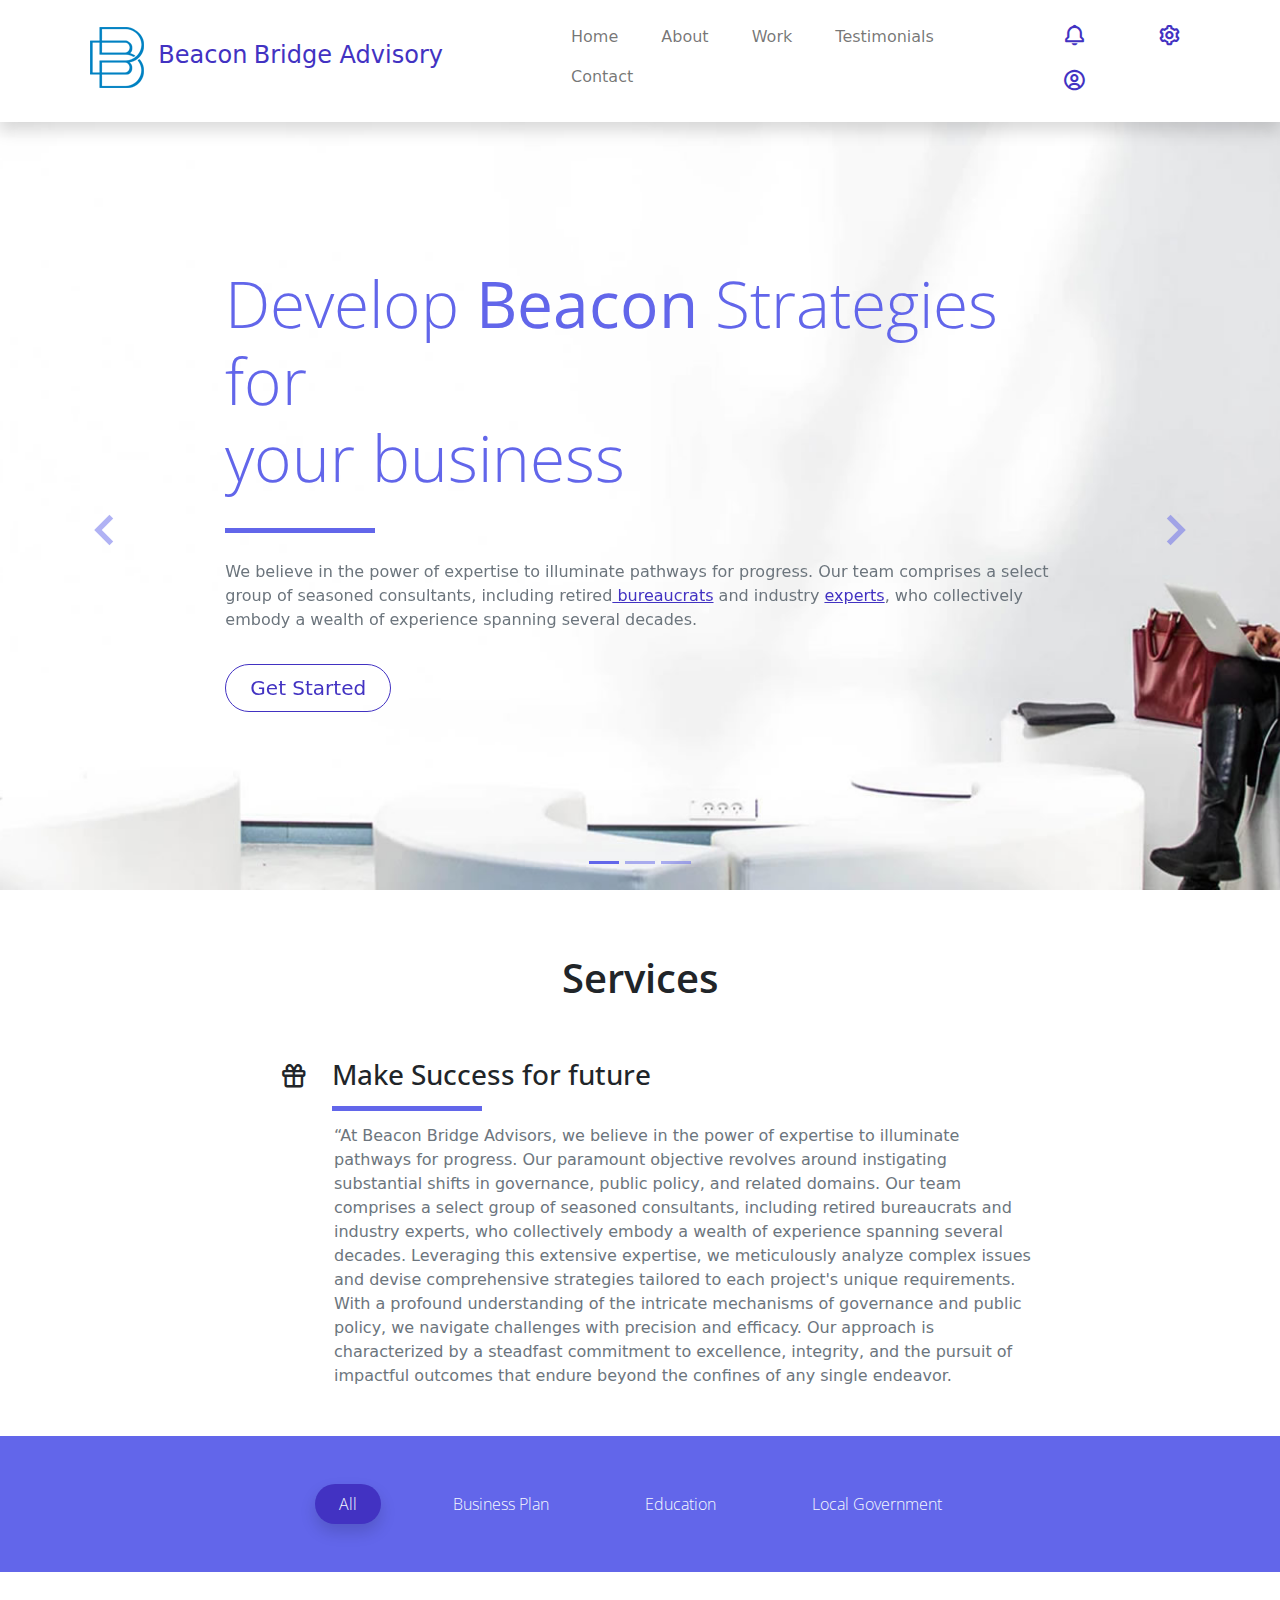
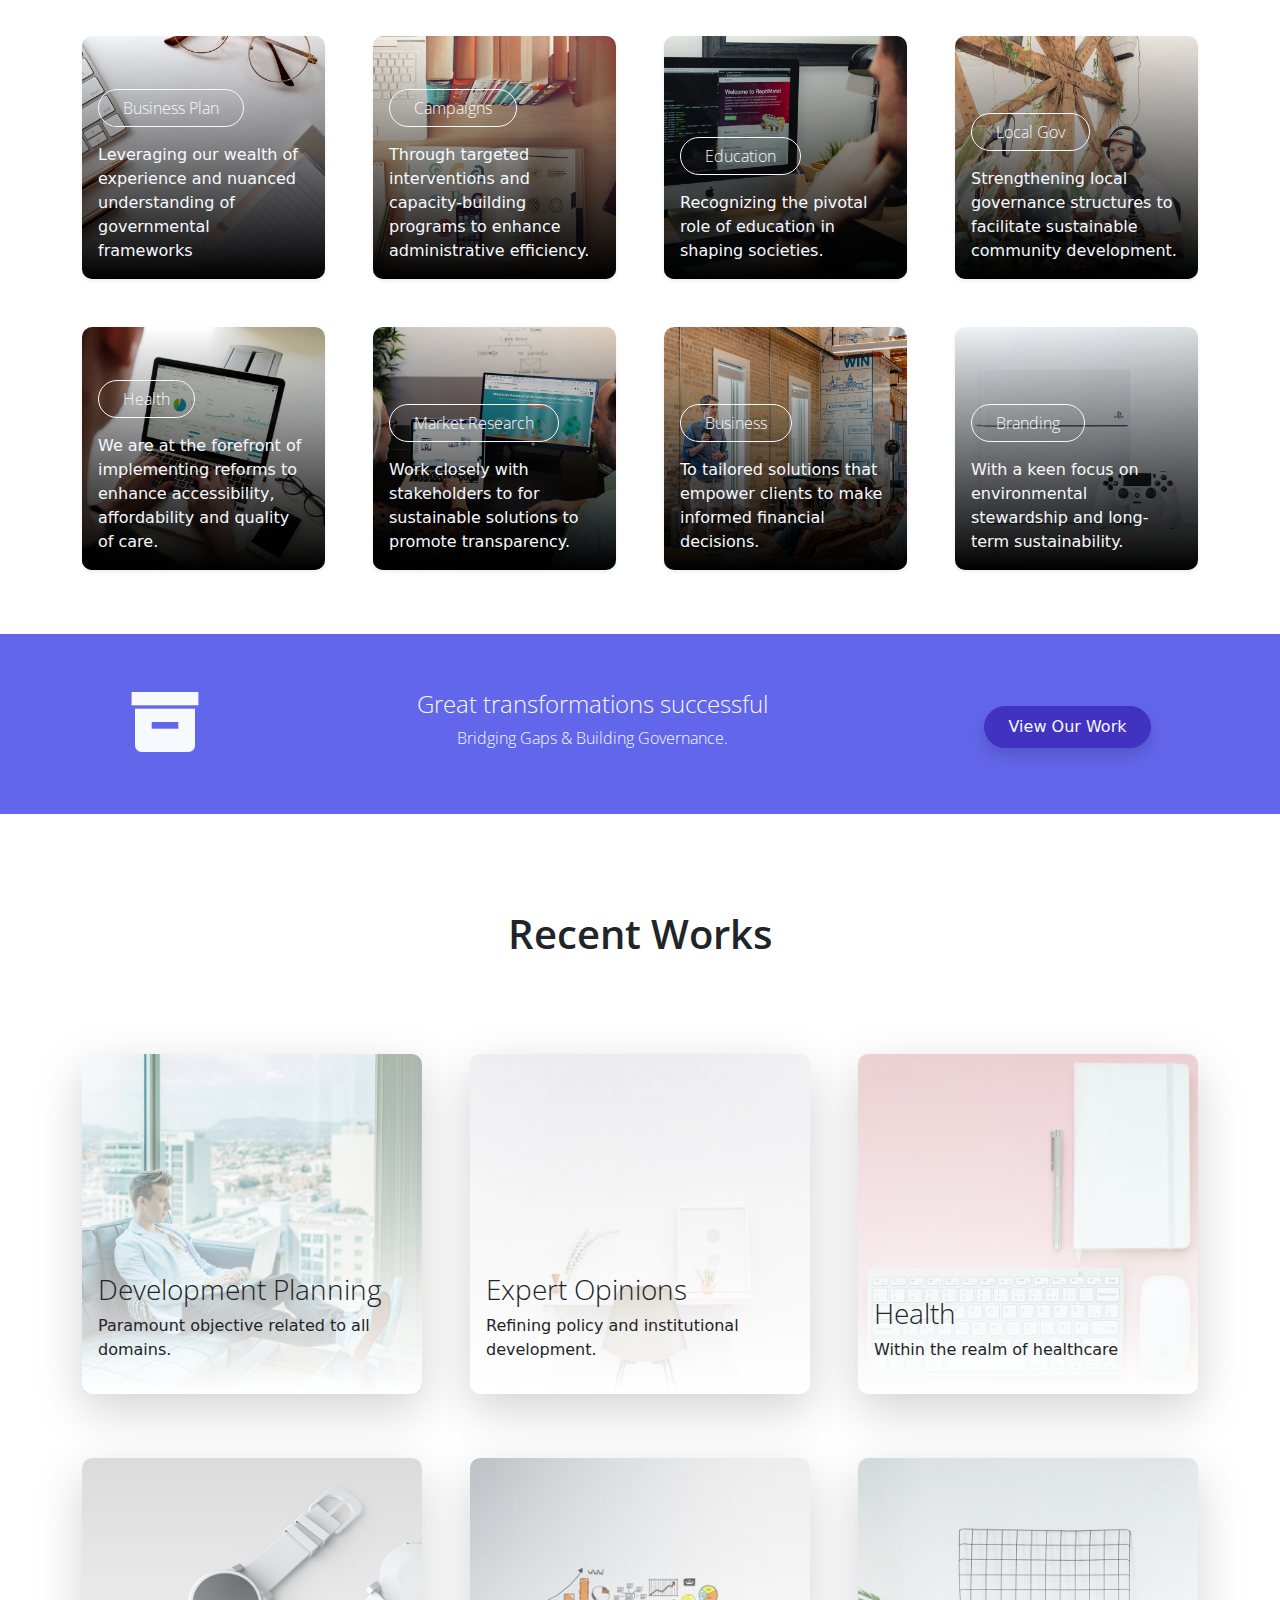
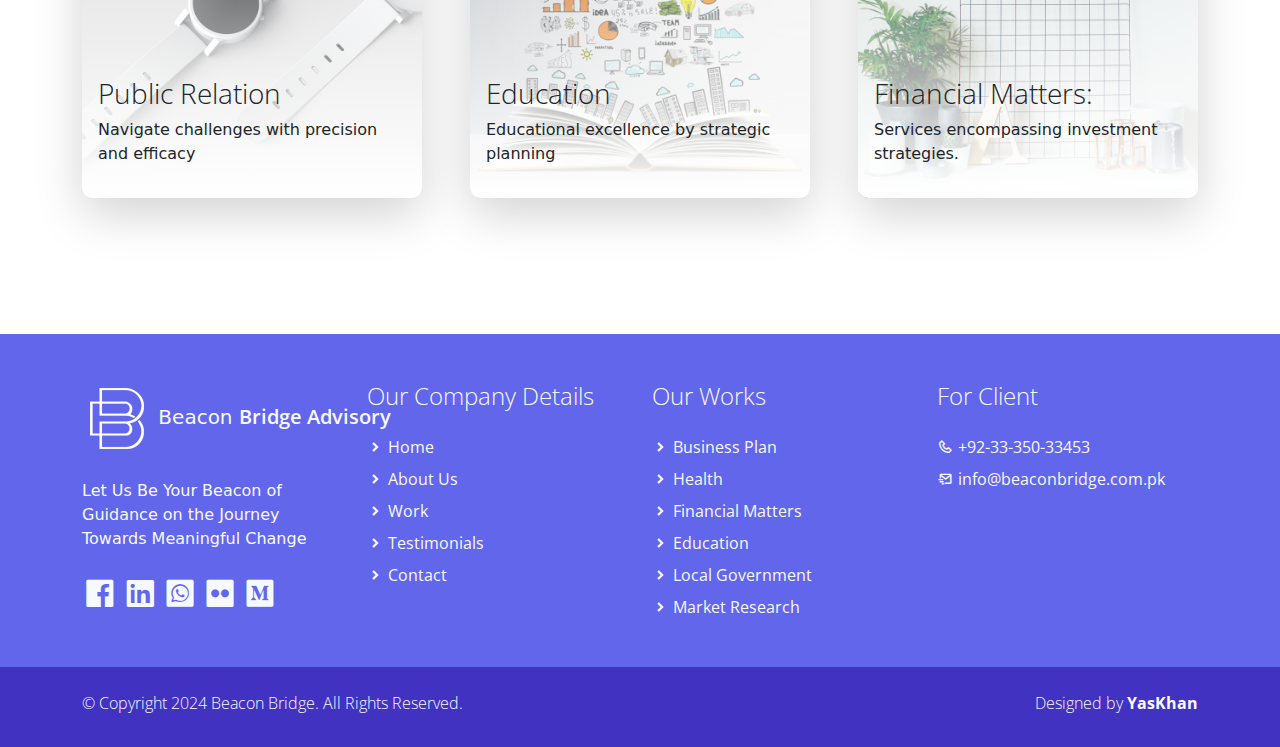
==== commit 9f5f7b2e: "Add files via upload" ====
--- a/index.html
+++ b/index.html
@@ -29,7 +29,7 @@
             <a class="navbar-brand h1" href="index.html">
                <!-- <i class='bx bx-buildings bx-sm text-dark'></i> -->
                <img src="assets/img/apple-icon.png">
-		<span class="text-primary h4">Beacon</span> <span class="text-primary h4">Bridge</span>
+		<span class="text-primary h4">Beacon</span> <span class="text-primary h4">Bridge Advisory</span>
 		
             </a>
             <button class="navbar-toggler border-0" type="button" data-bs-toggle="collapse" data-bs-target="#navbar-toggler-success" aria-controls="navbarSupportedContent" aria-expanded="false" aria-label="Toggle navigation">
@@ -420,7 +420,7 @@
                     <a class="navbar-brand" href="index.html">
                         <!-- <i class='bx bx-buildings bx-sm text-light'></i> -->
 						<img src="assets/img/apple-icon-w.png">
-                        <span class="text-light h5">Beacon</span> <span class="text-light h5 semi-bold-600">Bridge</span>
+                        <span class="text-light h5">Beacon</span> <span class="text-light h5 semi-bold-600">Bridge Advisory</span>
                     </a>
                     <p class="text-light my-lg-4 my-2">
                         Let Us Be Your Beacon of Guidance on the Journey Towards Meaningful Change
@@ -503,7 +503,7 @@
                     <h2 class="h4 pb-lg-3 text-light light-300">For Client</h2>
                     <ul class="list-unstyled text-light light-300">
                         <li class="pb-2">
-                            <i class='bx-fw bx bx-phone bx-xs'></i><a class="text-decoration-none text-light py-1" href="tel:010-020-0340">010-020-0340</a>
+                            <i class='bx-fw bx bx-phone bx-xs'></i><a class="text-decoration-none text-light py-1" href="tel:010-020-0340">+92-33-350-33453</a>
                         </li>
                         <li class="pb-2">
                             <i class='bx-fw bx bx-mail-send bx-xs'></i><a class="text-decoration-none text-light py-1" href="mailto:info@beaconbridge.com.pk">info@beaconbridge.com.pk</a>
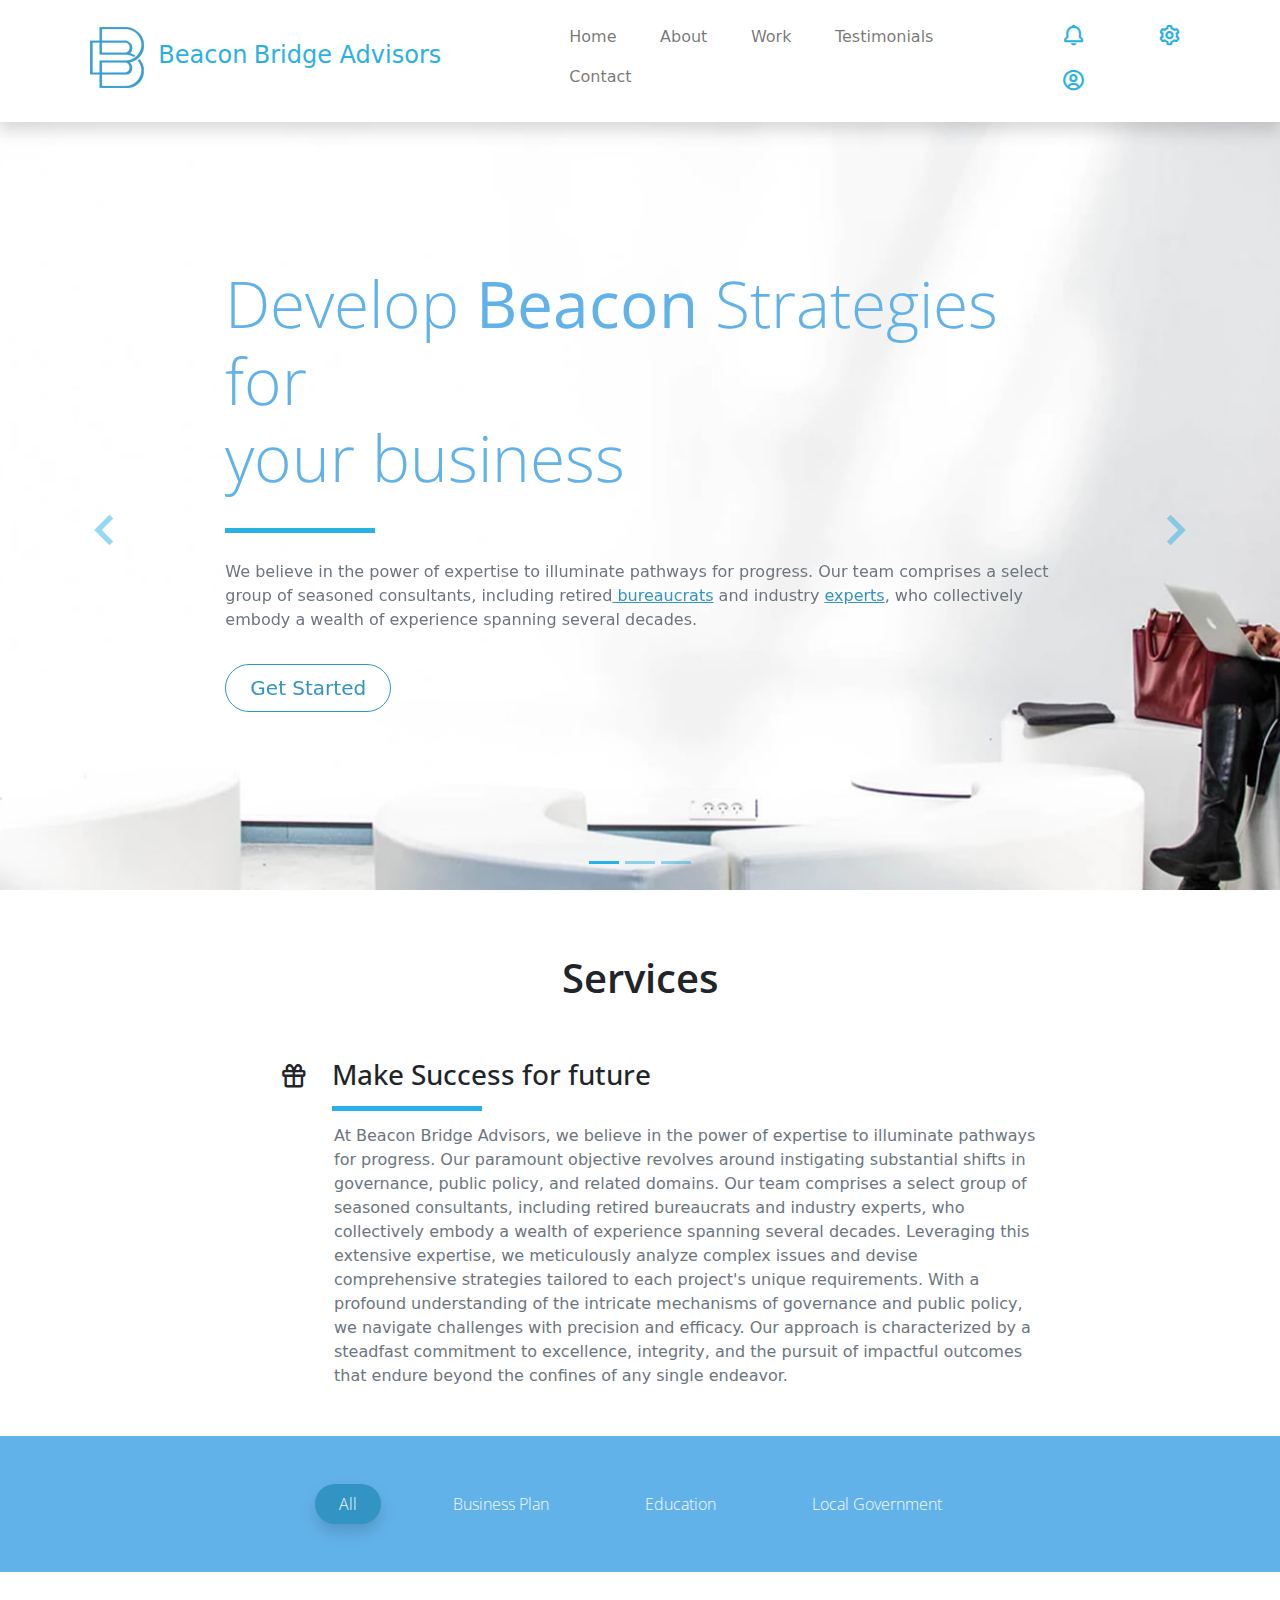
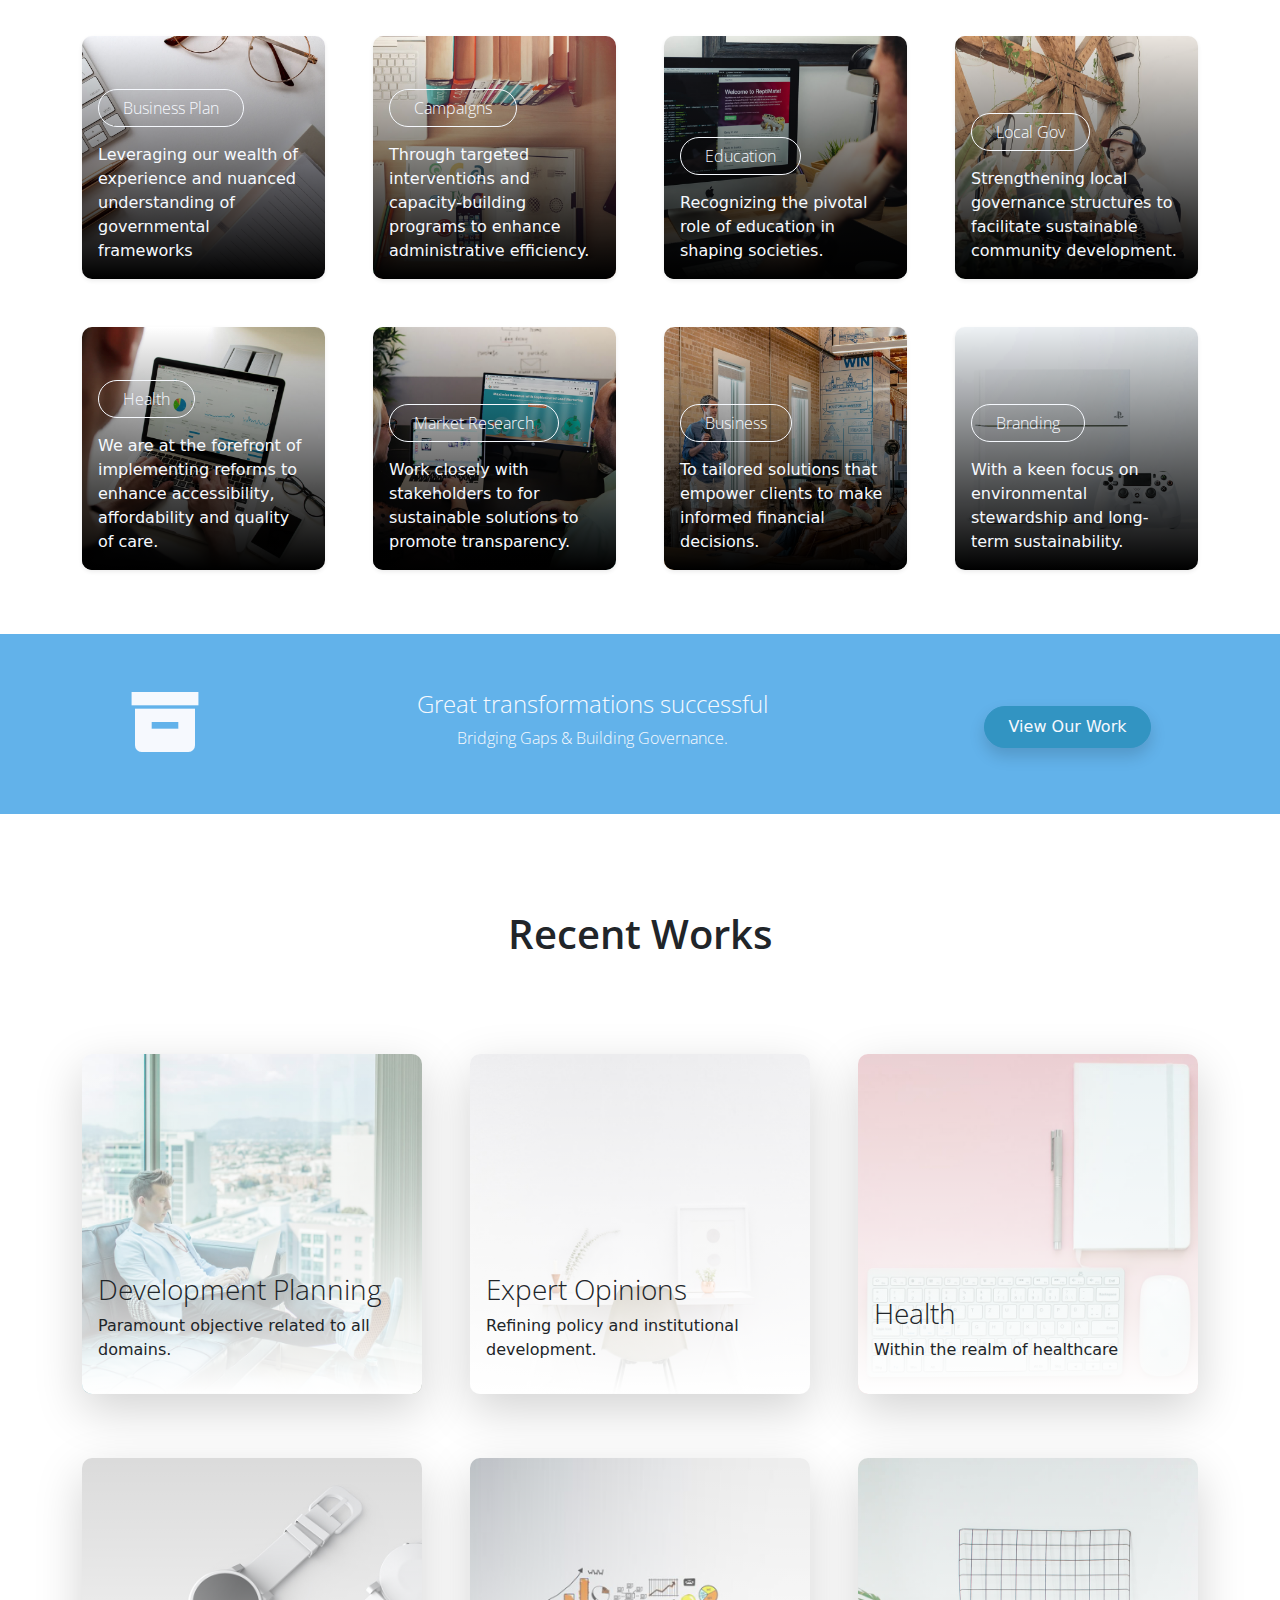
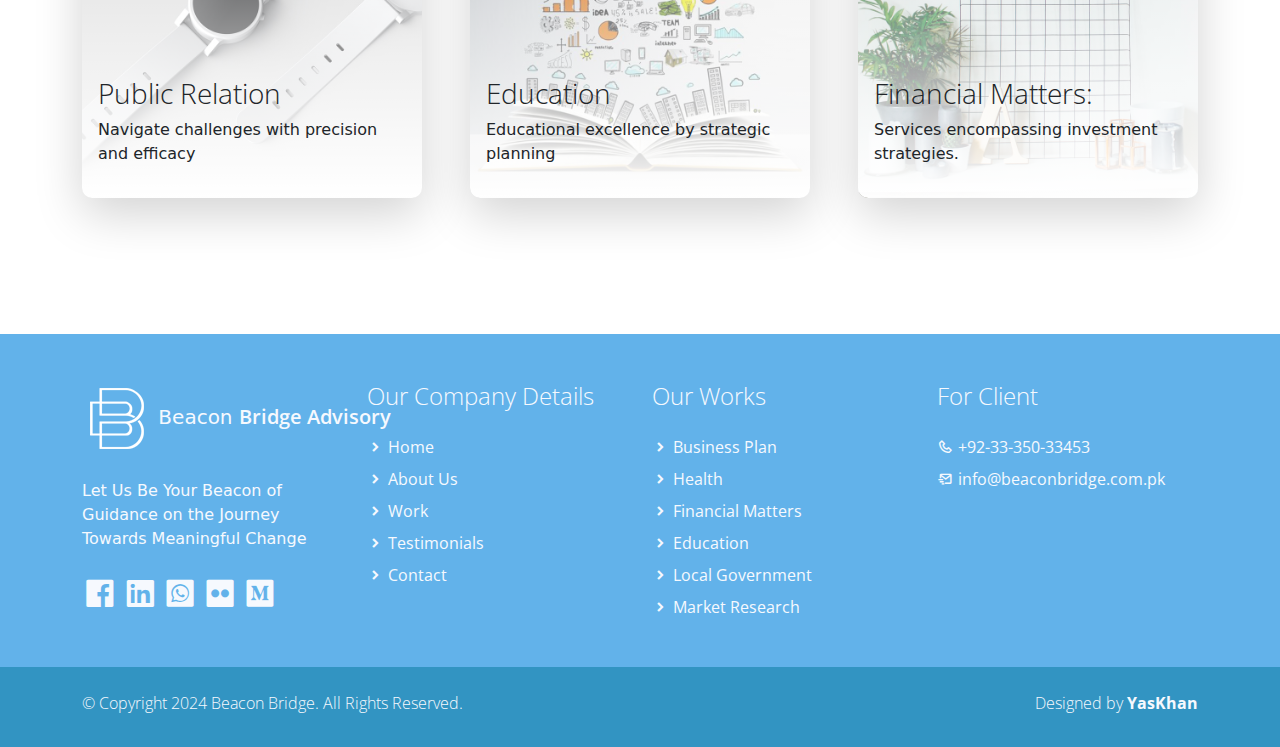
==== commit 25a6c51c: "Add files via upload" ====
--- a/index.html
+++ b/index.html
@@ -2,7 +2,7 @@
 <html lang="en">
 
 <head>
-    <title>Beacon Bridge Advisory</title>
+    <title>Beacon Bridge Advisors</title>
     <meta charset="utf-8">
     <meta name="viewport" content="width=device-width, initial-scale=1">
    
@@ -29,7 +29,7 @@
             <a class="navbar-brand h1" href="index.html">
                <!-- <i class='bx bx-buildings bx-sm text-dark'></i> -->
                <img src="assets/img/apple-icon.png">
-		<span class="text-primary h4">Beacon</span> <span class="text-primary h4">Bridge Advisory</span>
+		<span class="text-primary h4">Beacon</span> <span class="text-primary h4">Bridge Advisors</span>
 		
             </a>
             <button class="navbar-toggler border-0" type="button" data-bs-toggle="collapse" data-bs-target="#navbar-toggler-success" aria-controls="navbarSupportedContent" aria-expanded="false" aria-label="Toggle navigation">
@@ -158,7 +158,7 @@
                 </div>
             </div>
             <p class="service-footer col-10 offset-2 col-lg-9 offset-lg-3 text-start pb-3 text-muted px-2">
-                “At Beacon Bridge Advisors, we believe in the power of expertise to illuminate pathways for progress. Our paramount objective revolves around instigating substantial shifts in governance, public policy, and related domains. Our team comprises a select group of seasoned consultants, including retired bureaucrats and industry experts, who collectively embody a wealth of experience spanning several decades. Leveraging this extensive expertise, we meticulously analyze complex issues and devise comprehensive strategies tailored to each project's unique requirements. With a profound understanding of the intricate mechanisms of governance and public policy, we navigate challenges with precision and efficacy. Our approach is characterized by a steadfast commitment to excellence, integrity, and the pursuit of impactful outcomes that endure beyond the confines of any single endeavor.
+                At Beacon Bridge Advisors, we believe in the power of expertise to illuminate pathways for progress. Our paramount objective revolves around instigating substantial shifts in governance, public policy, and related domains. Our team comprises a select group of seasoned consultants, including retired bureaucrats and industry experts, who collectively embody a wealth of experience spanning several decades. Leveraging this extensive expertise, we meticulously analyze complex issues and devise comprehensive strategies tailored to each project's unique requirements. With a profound understanding of the intricate mechanisms of governance and public policy, we navigate challenges with precision and efficacy. Our approach is characterized by a steadfast commitment to excellence, integrity, and the pursuit of impactful outcomes that endure beyond the confines of any single endeavor.
             </p>
         </div>
 
